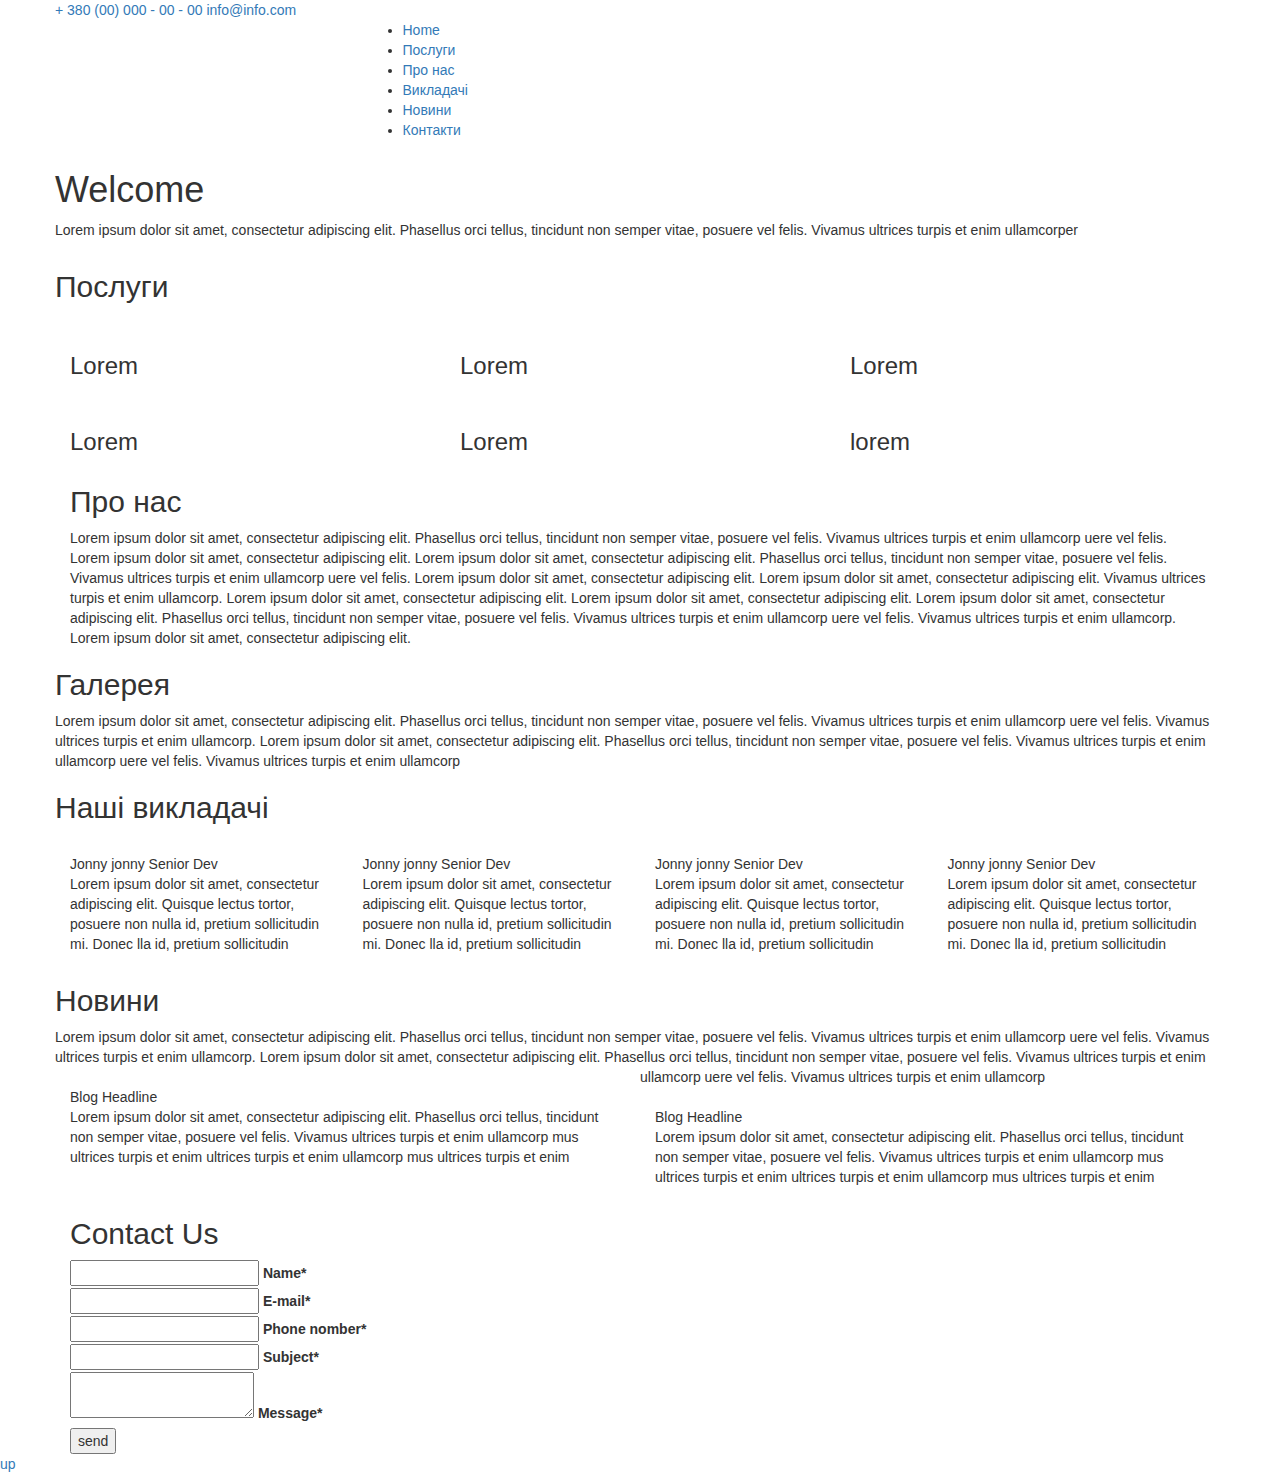
==== index.html @ 0d9450b6 "25032019" ====
<!DOCTYPE html>
<html lang="zxx">
<head>
	<meta charset="utf-8">
	<title>Bootstrap Landing</title>


	<link rel="stylesheet" href="https://maxcdn.bootstrapcdn.com/bootstrap/3.3.7/css/bootstrap.min.css">
	<link rel="stylesheet" type="text/css" href="css/style.css">
</head>
<body>
	<div class="preloader">
		<div class="status">
			<div class="status-block"></div>
		</div>
	</div>
	<header>
		<div class="head_top_line">
			<div class="container">
				<div class="row">
					<a href="tel:12345678901" class="tel_link">
						<i class="fa fa-phone" aria-hidden="true"></i>
						<span>+ 380 (00) 000 - 00 - 00</span>
					</a>
					<a href="mailto:info@exsythemes.com" class="mssg_link">
						<i class="fa fa-envelope" aria-hidden="true"></i>
						<span>info@info.com</span>
					</a>
				</div>
			</div>
		</div>
		<div class="head_menu">
			<div class="container">
				<div class="row">
					<div class="col-xs-5 col-sm-3 col-md-3 wrap_head_logo">
					</div>
					<div id="nav-icon3" data-list="mobile_menu">
						<span></span>
						<span></span>
						<span></span>
						<span></span>
					</div>
					<div class="col-xs-12 col-sm-9 col-md-9 wrap_head_nav" id="mobile_menu">
						<ul class="head_list">
							<li>
								<a href="http://google.com" class="head_links active">
									<span>Home</span>
								</a>
							</li>
							<li>
								<a href="#service" class="head_links">
									<span>Послуги</span>
								</a>
							</li>
							<li>
								<a href="#gallery" class="head_links">
									<span>Про нас</span>
								</a>
							</li>
							<li>
								<a href="#our_personal" class="head_links">
									<span>Викладачі</span>
								</a>
							</li>
							<li>
								<a href="#blog" class="head_links">
									<span>Новини</span>
								</a>
							</li>
							<li>
								<a href="#contact" class="head_links">
									<span>Контакти</span>
								</a>
							</li>
						</ul>
					</div>
				</div>
			</div>
		</div>
	</header>
	<!-- BEGIN MAIN CONTENT -->
	<main>
		<section class="main_slider_section" id="main_slider">
			<div class="overlay_section"></div>
			<div class="container">
				<div class="row">
					<div class="main_slider">
						<div class="slider_item">
							<h1>Welcome<br>

							</h1>
							<p class="slider_txt">Lorem ipsum dolor sit amet, consectetur adipiscing elit. Phasellus orci tellus, tincidunt non semper vitae, posuere vel felis. Vivamus ultrices turpis et enim ullamcorper</p>
								</a>
							</div>
						</div>
					</div>
				</div>
			</div>
		</section>
		<!-- BEGIN SERVICE SECTION  -->
		<section class="service_section" id="service">
			<div class="container">
				<div class="row">
				
				<h2>Послуги</h2>
					<div class="col-xs-6 col-sm-6 col-md-4 clearfiix service_box">
						<div class="icon_item">
							<img src="img/2.png" alt="">
						</div>
						<h3>Lorem</h3>
					</div>
					<div class="col-xs-6 col-sm-6 col-md-4 clearfiix service_box">
						<div class="icon_item">
							<img src="img/3.png" alt="">
						</div>
						<h3>Lorem</h3>
					</div>
					<div class="col-xs-6 col-sm-6 col-md-4 clearfiix service_box">
						<div class="icon_item">
							<img src="img/4.png" alt="">
						</div>
						<h3>Lorem</h3>
					</div>
					<div class="col-xs-6 col-sm-6 col-md-4 clearfiix service_box">
						<div class="icon_item">
							<img src="img/5.png" alt="">
						</div>
						<h3>Lorem</h3>
					</div>
					<div class="col-xs-6 col-sm-6 col-md-4 clearfiix service_box">
						<div class="icon_item">
							<img src="img/6.png" alt="">
						</div>
						<h3>Lorem</h3>
					</div>
					<div class="col-xs-6 col-sm-6 col-md-4 clearfiix service_box">
						<div class="icon_item">
							<img src="img/7.png" alt="">
					</div>
					<h3>lorem</h3>
				</div>
			</div>
		</div>
	</section>
	<!-- BEGIN ABOUT WORK SECTION -->
	<section class="about_work_section">
	<div class="container">
		<div class="row">
			<div class="col-xs-12 col-sm-12 left_holder col-md-12">
				<h2>Про нас</h2>
				<!--<a href="https://www.google.com.ua/imghp?hl=en&tab=ri" target="_blank">Google</a>-->
				<span class="sub_title">Lorem ipsum dolor sit amet, consectetur adipiscing elit. Phasellus orci tellus, tincidunt non semper vitae, posuere vel felis. Vivamus ultrices turpis et enim ullamcorp uere vel felis. Lorem ipsum dolor sit amet, consectetur adipiscing elit. Lorem ipsum dolor sit amet, consectetur adipiscing elit. Phasellus orci tellus, tincidunt non semper vitae, posuere vel felis. Vivamus ultrices turpis et enim ullamcorp uere vel felis. Lorem ipsum dolor sit amet, consectetur adipiscing elit. Lorem ipsum dolor sit amet, consectetur adipiscing elit. Vivamus ultrices turpis et enim ullamcorp. Lorem ipsum dolor sit amet, consectetur adipiscing elit. Lorem ipsum dolor sit amet, consectetur adipiscing elit. Lorem ipsum dolor sit amet, consectetur adipiscing elit. Phasellus orci tellus, tincidunt non semper vitae, posuere vel felis. Vivamus ultrices turpis et enim ullamcorp uere vel felis. Vivamus ultrices turpis et enim ullamcorp. Lorem ipsum dolor sit amet, consectetur adipiscing elit. </span>
			</div>
		</div>
	</div>
</section>
<!-- BEGIN OUR GALLERY SECTION -->
<section class="our_gallery" id="gallery">
	<div class="container">
		<div class="row">
			<h2>Галерея</h2>
			<span class="sub_subject">Lorem ipsum dolor sit amet, consectetur adipiscing elit. Phasellus orci tellus, tincidunt non semper vitae, posuere vel felis. Vivamus ultrices turpis et enim ullamcorp uere vel felis. Vivamus ultrices turpis et enim ullamcorp. Lorem ipsum dolor sit amet, consectetur adipiscing elit. Phasellus orci tellus, tincidunt non semper vitae, posuere vel felis. Vivamus ultrices turpis et enim ullamcorp uere vel felis. Vivamus ultrices turpis et enim ullamcorp</span>
			<div class="tabs_box">

			</div>
		</div>
	</div>

</section>
<!-- BEGIN OUR PERSONAL SECTION -->
<section class="our_personal_section" id="our_personal">
	<div class="container">
		<div class="row">
			<h2>Наші викладачі</h2>
			<div class="col-xs-6 col-sm-6 col-md-3 personal_box">
				<div class="box">
					<div class="person_img">
						<img src="" alt="">
					</div>
					<div class="persone_txt_overlay">
						<div class="persone_txt">
							<span class="persone_name">Jonny jonny</span>
							<span class="persone_position">Senior Dev</span>
							<p class="persone_description">Lorem ipsum dolor sit amet, consectetur adipiscing elit. Quisque lectus tortor, posuere non nulla id, pretium sollicitudin mi. Donec lla id, pretium sollicitudin </p>

						</div>
					</div>
				</div>
			</div>
			<div class="col-xs-6 col-sm-6 col-md-3 personal_box">
				<div class="box">
					<div class="person_img">
						<img src="" alt="">
					</div>
					<div class="persone_txt_overlay">
						<div class="persone_txt">
							<span class="persone_name">Jonny jonny</span>
							<span class="persone_position">Senior Dev</span>
							<p class="persone_description">Lorem ipsum dolor sit amet, consectetur adipiscing elit. Quisque lectus tortor, posuere non nulla id, pretium sollicitudin mi. Donec lla id, pretium sollicitudin </p>
						</div>
					</div>
				</div>
			</div>
			<div class="col-xs-6 col-sm-6 col-md-3 personal_box">
				<div class="box">
					<div class="person_img">
						<img src="" alt="">
					</div>
					<div class="persone_txt_overlay">
						<div class="persone_txt">
							<span class="persone_name">Jonny jonny</span>
							<span class="persone_position">Senior Dev</span>
							<p class="persone_description">Lorem ipsum dolor sit amet, consectetur adipiscing elit. Quisque lectus tortor, posuere non nulla id, pretium sollicitudin mi. Donec lla id, pretium sollicitudin </p>
						</div>
					</div>
				</div>
			</div>
			<div class="col-xs-6 col-sm-6 col-md-3 personal_box">
				<div class="box">
					<div class="person_img">
						<img src="" alt="">
					</div>
					<div class="persone_txt_overlay">
						<div class="persone_txt">
							<span class="persone_name">Jonny jonny</span>
							<span class="persone_position">Senior Dev</span>
							<p class="persone_description">Lorem ipsum dolor sit amet, consectetur adipiscing elit. Quisque lectus tortor, posuere non nulla id, pretium sollicitudin mi. Donec lla id, pretium sollicitudin </p>
						</div>
					</div>
				</div>
			</div>
		</div>
	</div>
</section>

<section class="blog_section" id="blog">
	<div class="container">
		<div class="row">
			<h2>Новини</h2>
			<span class="sub_subject">Lorem ipsum dolor sit amet, consectetur adipiscing elit. Phasellus orci tellus, tincidunt non semper vitae, posuere vel felis. Vivamus ultrices turpis et enim ullamcorp uere vel felis. Vivamus ultrices turpis et enim ullamcorp. Lorem ipsum dolor sit amet, consectetur adipiscing elit. Phasellus orci tellus, tincidunt non semper vitae, posuere vel felis. Vivamus ultrices turpis et enim ullamcorp uere vel felis. Vivamus ultrices turpis et enim ullamcorp</span>
			<div class="col-xs-12 col-sm-12 col-md-6 blog_news_box left_blog_news_box">
				<div class="news_img">
					<img src="img/news/img1.png" alt="">
				</div>
				<div class="news_txt_box">
					<span class="news_title">Blog Headline</span>
					<p class="news_text">Lorem ipsum dolor sit amet, consectetur adipiscing elit. Phasellus orci tellus, tincidunt non semper vitae, posuere vel felis. Vivamus ultrices turpis et enim ullamcorp mus ultrices turpis et enim  ultrices turpis et enim ullamcorp mus ultrices turpis et enim </p>
				</div>
			</div>
			<div class="col-xs-12 col-sm-12 col-md-6 blog_news_box right_blog_news_box">
				<div class="news_img">
					<img src="img/news/img2.png" alt="">
				</div>
				<div class="news_txt_box">
					<span class="news_title">Blog Headline</span>
					<p class="news_text">Lorem ipsum dolor sit amet, consectetur adipiscing elit. Phasellus orci tellus, tincidunt non semper vitae, posuere vel felis. Vivamus ultrices turpis et enim ullamcorp mus ultrices turpis et enim  ultrices turpis et enim ullamcorp mus ultrices turpis et enim </p>
				</div>
			</div>
		</div>
	</div>
</section>
<!-- BEGIN FEEDBACK SECTION -->
<section class="feedback_section" id="contact">
	<div class="container">
		<div class="row">
			<div class="col-xs-12 col-sm-12 col-md-7 col-lg-6 feedback_box">
				<h2>Contact Us</h2>
				<form class="feedback_form">
					<div class="wrap_input_box">
						<input type="text" id="name" name="name" required>
						<label for="name" class="hint_label">Name*</label>
					</div>
					<div class="wrap_input_box">
						<input type="email" id="email" name="email" required>
						<label for="email" class="hint_label">E-mail*</label>
					</div>
					<div class="wrap_input_box">
						<input type="tel" name="tel" id="tel" required>
						<label for="tel" class="hint_label">Phone nomber*</label>
					</div>
					<div class="wrap_input_box">
						<input type="text" name="subject" id="subject" required>
						<label for="subject" class="hint_label">Subject*</label>
					</div>
					<div class="wrap_input_box message">
						<textarea name="message" id="message" required></textarea>
						<label for="message" class="hint_label">Message*</label>
					</div>
					<input type="submit" value="send" id="submit_form">
				</form>
			</div>
			<div class="img_feedback">
				<img src="img/news/img-home-stage-3-doctor.png" alt="">
			</div>
		</div>
	</div>
</section>

</main>

    <a href="#" id="goTop">up</a>

	<script type="text/javascript" src="js/jquery-3.0.0.min.js"></script>
	<script type="text/javascript" src="js/jquery.singlePageNav.min.js"></script>
	<script type="text/javascript" src="js/bootstrap.min.js"></script>
	<script type="text/javascript" src="js/script.js"></script>

</body>
</html>
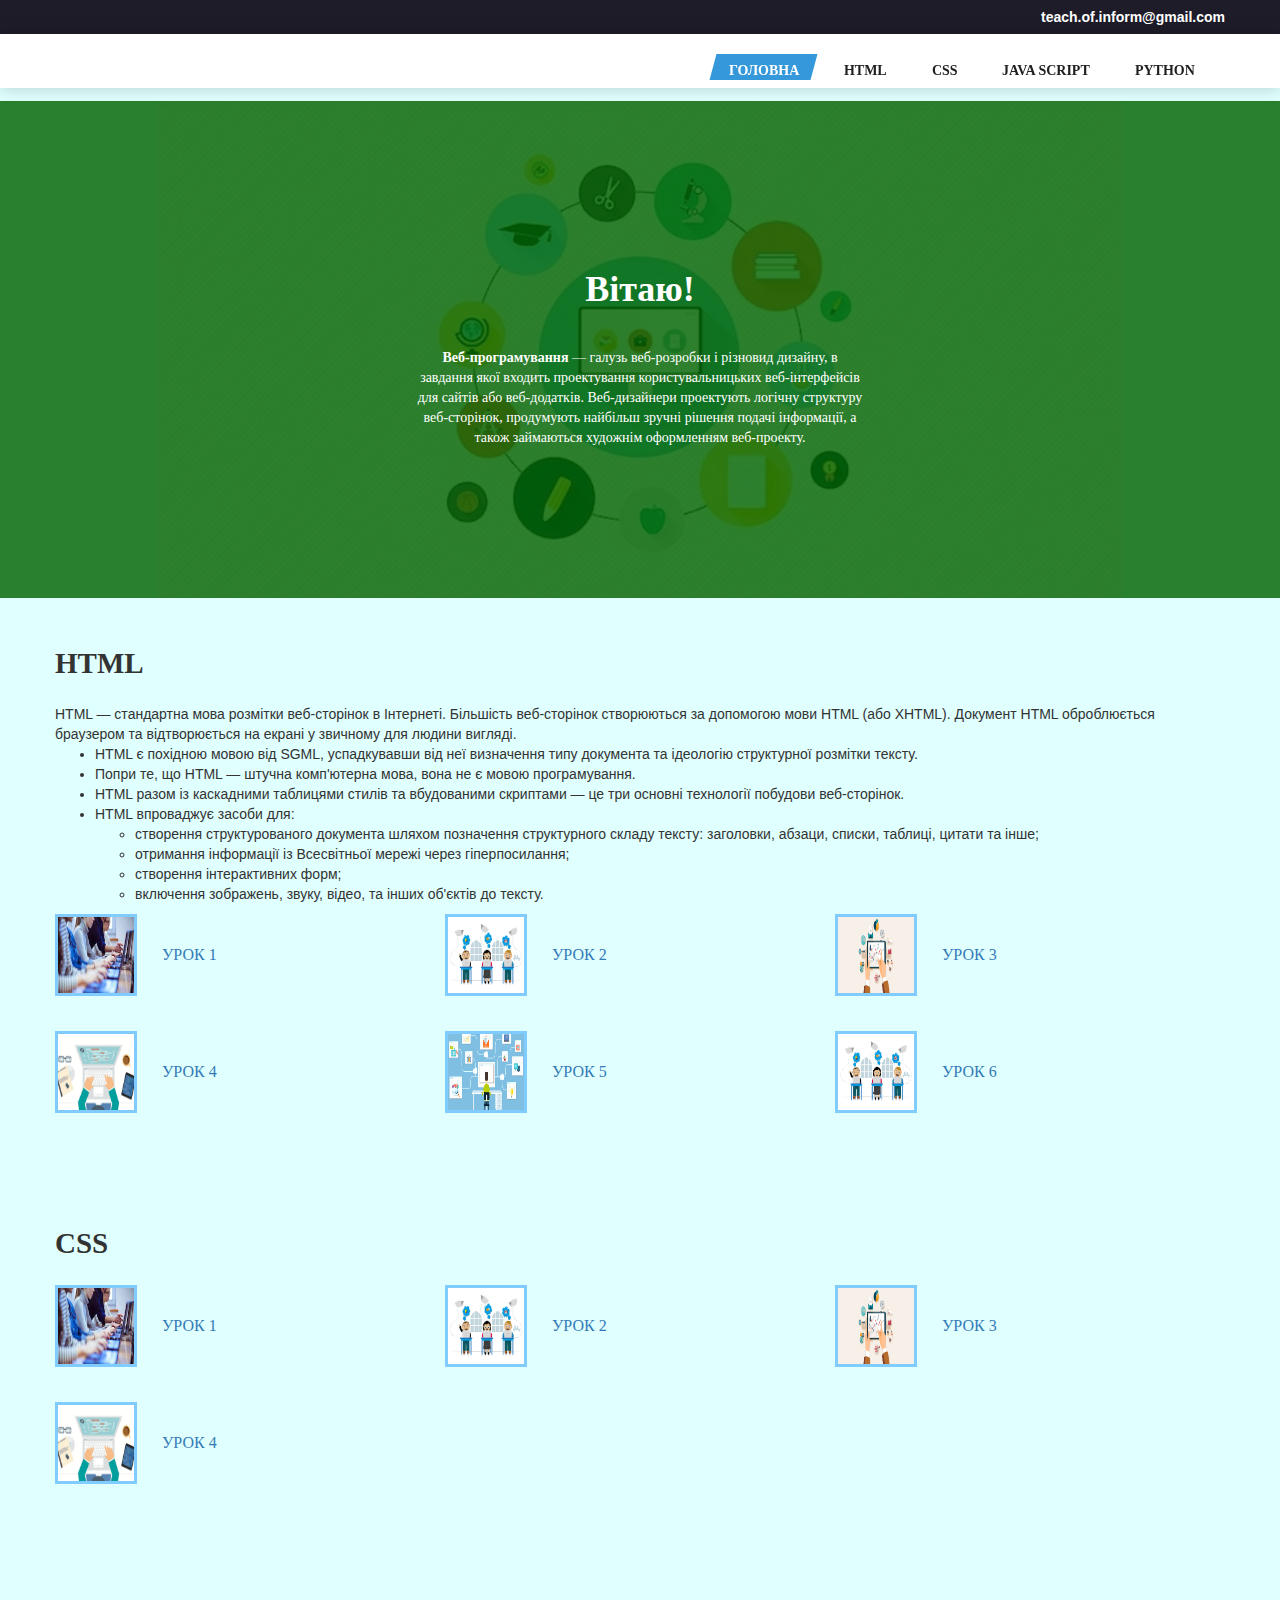
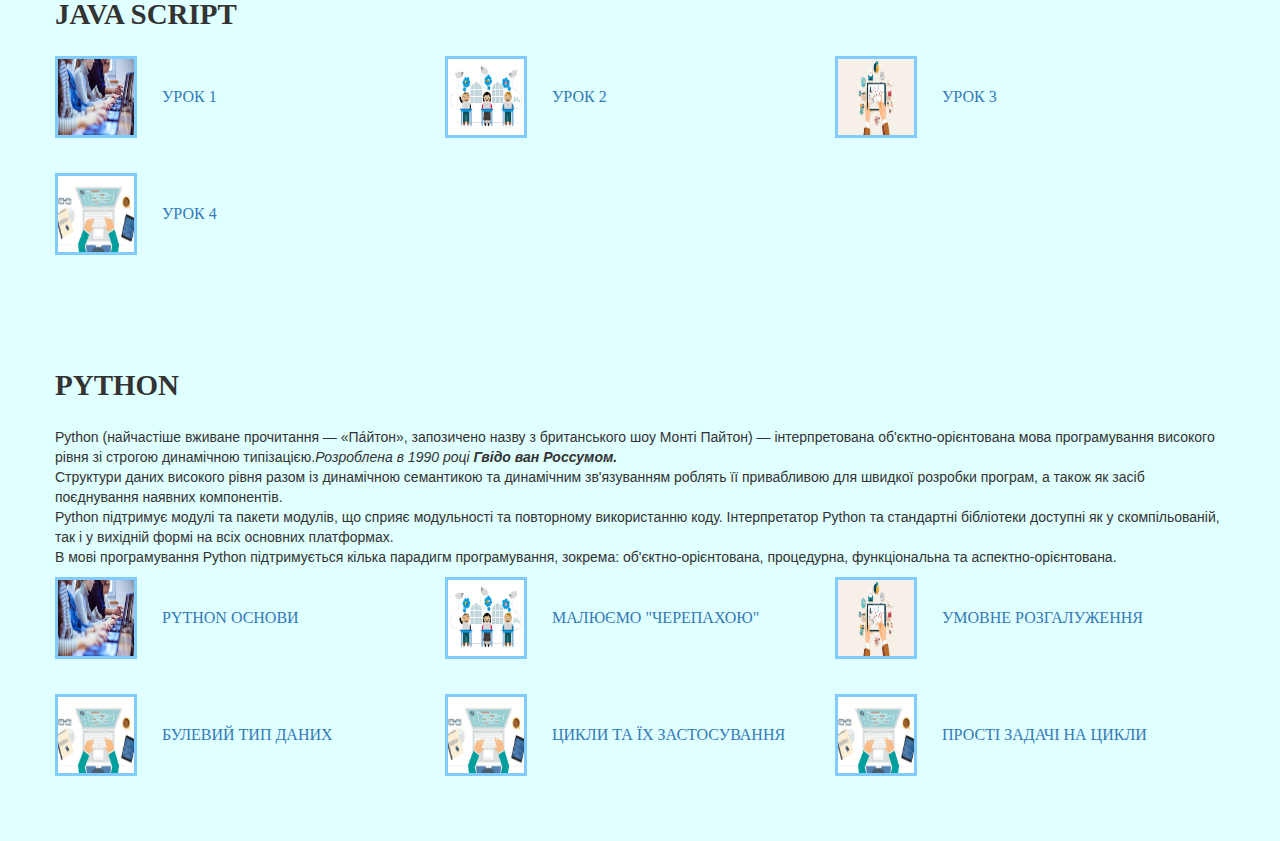
==== commit 237de751: "add file" ====
--- a/index.html
+++ b/index.html
@@ -18,13 +18,9 @@
 		<div class="head_top_line">
 			<div class="container">
 				<div class="row">
-					<a href="tel:12345678901" class="tel_link">
-						<i class="fa fa-phone" aria-hidden="true"></i>
-						<span>+ 380 (00) 000 - 00 - 00</span>
-					</a>
-					<a href="mailto:info@exsythemes.com" class="mssg_link">
+					<a href="mailto:teach.of.inform@gmail.com" class="mssg_link">
 						<i class="fa fa-envelope" aria-hidden="true"></i>
-						<span>info@info.com</span>
+						<span>teach.of.inform@gmail.com</span>
 					</a>
 				</div>
 			</div>
@@ -43,262 +39,230 @@
 					<div class="col-xs-12 col-sm-9 col-md-9 wrap_head_nav" id="mobile_menu">
 						<ul class="head_list">
 							<li>
-								<a href="http://google.com" class="head_links active">
-									<span>Home</span>
-								</a>
-							</li>
-							<li>
-								<a href="#service" class="head_links">
-									<span>Послуги</span>
-								</a>
-							</li>
-							<li>
-								<a href="#gallery" class="head_links">
-									<span>Про нас</span>
-								</a>
-							</li>
-							<li>
-								<a href="#our_personal" class="head_links">
-									<span>Викладачі</span>
-								</a>
-							</li>
-							<li>
-								<a href="#blog" class="head_links">
-									<span>Новини</span>
-								</a>
-							</li>
-							<li>
-								<a href="#contact" class="head_links">
-									<span>Контакти</span>
-								</a>
-							</li>
-						</ul>
+								<a href="index.html" class="head_links active">
+									<span>Головна</span>
+								</a>
+							</li>
+							<li>
+								<a href="#html" class="head_links">
+									<span>HTML</span>
+								</a>
+							</li>
+							<li>
+								<a href="#css" class="head_links">
+									<span>CSS</span>
+								</a>
+							</li>
+							<li>
+								<a href="#js" class="head_links">
+									<span>Java Script</span>
+								</a>
+							</li>
+							<li>
+								<a href="#python" class="head_links">
+									<span>Python</span>
+								</a>
+							</li>
+							</ul>
 					</div>
 				</div>
 			</div>
 		</div>
 	</header>
 	<!-- BEGIN MAIN CONTENT -->
-	<main>
+	<main class="">
 		<section class="main_slider_section" id="main_slider">
 			<div class="overlay_section"></div>
 			<div class="container">
 				<div class="row">
 					<div class="main_slider">
 						<div class="slider_item">
-							<h1>Welcome<br>
+							<h1>Вітаю!<br>
 
 							</h1>
-							<p class="slider_txt">Lorem ipsum dolor sit amet, consectetur adipiscing elit. Phasellus orci tellus, tincidunt non semper vitae, posuere vel felis. Vivamus ultrices turpis et enim ullamcorper</p>
-								</a>
+							<p class="slider_txt"><b>Веб-програмування</b> — галузь веб-розробки і різновид дизайну, в завдання якої входить проектування користувальницьких веб-інтерфейсів для сайтів або веб-додатків. Веб-дизайнери проектують логічну структуру веб-сторінок, продумують найбільш зручні рішення подачі інформації, а також займаються художнім оформленням веб-проекту.</p>
+								
 							</div>
 						</div>
 					</div>
 				</div>
-			</div>
+			
 		</section>
 		<!-- BEGIN SERVICE SECTION  -->
-		<section class="service_section" id="service">
-			<div class="container">
-				<div class="row">
-				
-				<h2>Послуги</h2>
-					<div class="col-xs-6 col-sm-6 col-md-4 clearfiix service_box">
-						<div class="icon_item">
-							<img src="img/2.png" alt="">
-						</div>
-						<h3>Lorem</h3>
-					</div>
-					<div class="col-xs-6 col-sm-6 col-md-4 clearfiix service_box">
-						<div class="icon_item">
-							<img src="img/3.png" alt="">
-						</div>
-						<h3>Lorem</h3>
-					</div>
-					<div class="col-xs-6 col-sm-6 col-md-4 clearfiix service_box">
-						<div class="icon_item">
-							<img src="img/4.png" alt="">
-						</div>
-						<h3>Lorem</h3>
-					</div>
-					<div class="col-xs-6 col-sm-6 col-md-4 clearfiix service_box">
-						<div class="icon_item">
-							<img src="img/5.png" alt="">
-						</div>
-						<h3>Lorem</h3>
+		<section class="service_section" id="html">
+			<div class="container">
+				<div class="row">
+				
+				<h2>HTML</h2>
+                    <span class="sub_title">HTML — стандартна мова розмітки веб-сторінок в Інтернеті. Більшість веб-сторінок створюються за допомогою мови HTML (або XHTML). Документ HTML оброблюється браузером та відтворюється на екрані у звичному для людини вигляді.
+                        <ul>
+                            <li>HTML є похідною мовою від SGML, успадкувавши від неї визначення типу документа та ідеологію структурної розмітки тексту.</li>
+                            <li>Попри те, що HTML — штучна комп'ютерна мова, вона не є мовою програмування.</li>
+                            <li>HTML разом із каскадними таблицями стилів та вбудованими скриптами — це три основні технології побудови веб-сторінок.</li>
+                            <li>HTML впроваджує засоби для:</li>
+                            <ul>
+                                <li>створення структурованого документа шляхом позначення структурного складу тексту: заголовки, абзаци, списки, таблиці, цитати та інше;</li>
+                                <li>отримання інформації із Всесвітньої мережі через гіперпосилання;</li>
+                                <li>створення інтерактивних форм;</li>
+                                <li>включення зображень, звуку, відео, та інших об'єктів до тексту.</li>
+                                </ul>
+                            </ul></span>
+					<div class="col-xs-6 col-sm-6 col-md-4 clearfiix service_box">
+						<div class="icon_item">
+							<img src="img/2.png" alt="">
+                        </div>
+						<h3> <a href=https://docs.google.com/presentation/d/1azRZqAaqguLXCBYVGVN3oT5coHdTpCSr1ACtuTEreyo/edit?usp=sharing>Урок 1</a></h3>
+					</div>
+					<div class="col-xs-6 col-sm-6 col-md-4 clearfiix service_box">
+						<div class="icon_item">
+							<img src="img/3.png" alt="">
+						</div>
+						<h3> <a href=https://docs.google.com/presentation/d/1azRZqAaqguLXCBYVGVN3oT5coHdTpCSr1ACtuTEreyo/edit?usp=sharing>Урок 2</a></h3>
+					</div>
+					<div class="col-xs-6 col-sm-6 col-md-4 clearfiix service_box">
+						<div class="icon_item">
+							<img src="img/4.png" alt="">
+						</div>
+						<h3> <a href=https://docs.google.com/presentation/d/1azRZqAaqguLXCBYVGVN3oT5coHdTpCSr1ACtuTEreyo/edit?usp=sharing>Урок 3</a></h3>
+					</div>
+					<div class="col-xs-6 col-sm-6 col-md-4 clearfiix service_box">
+						<div class="icon_item">
+							<img src="img/5.png" alt="">
+						</div>
+						<h3> <a href=https://docs.google.com/presentation/d/1azRZqAaqguLXCBYVGVN3oT5coHdTpCSr1ACtuTEreyo/edit?usp=sharing>Урок 4</a></h3>
 					</div>
 					<div class="col-xs-6 col-sm-6 col-md-4 clearfiix service_box">
 						<div class="icon_item">
 							<img src="img/6.png" alt="">
 						</div>
-						<h3>Lorem</h3>
+						<h3> <a href=https://docs.google.com/presentation/d/1azRZqAaqguLXCBYVGVN3oT5coHdTpCSr1ACtuTEreyo/edit?usp=sharing>Урок 5</a></h3>
 					</div>
 					<div class="col-xs-6 col-sm-6 col-md-4 clearfiix service_box">
 						<div class="icon_item">
 							<img src="img/7.png" alt="">
 					</div>
-					<h3>lorem</h3>
+					<h3> <a href=https://docs.google.com/presentation/d/1azRZqAaqguLXCBYVGVN3oT5coHdTpCSr1ACtuTEreyo/edit?usp=sharing>Урок 6</a></h3>
 				</div>
 			</div>
 		</div>
 	</section>
 	<!-- BEGIN ABOUT WORK SECTION -->
-	<section class="about_work_section">
-	<div class="container">
-		<div class="row">
-			<div class="col-xs-12 col-sm-12 left_holder col-md-12">
-				<h2>Про нас</h2>
-				<!--<a href="https://www.google.com.ua/imghp?hl=en&tab=ri" target="_blank">Google</a>-->
-				<span class="sub_title">Lorem ipsum dolor sit amet, consectetur adipiscing elit. Phasellus orci tellus, tincidunt non semper vitae, posuere vel felis. Vivamus ultrices turpis et enim ullamcorp uere vel felis. Lorem ipsum dolor sit amet, consectetur adipiscing elit. Lorem ipsum dolor sit amet, consectetur adipiscing elit. Phasellus orci tellus, tincidunt non semper vitae, posuere vel felis. Vivamus ultrices turpis et enim ullamcorp uere vel felis. Lorem ipsum dolor sit amet, consectetur adipiscing elit. Lorem ipsum dolor sit amet, consectetur adipiscing elit. Vivamus ultrices turpis et enim ullamcorp. Lorem ipsum dolor sit amet, consectetur adipiscing elit. Lorem ipsum dolor sit amet, consectetur adipiscing elit. Lorem ipsum dolor sit amet, consectetur adipiscing elit. Phasellus orci tellus, tincidunt non semper vitae, posuere vel felis. Vivamus ultrices turpis et enim ullamcorp uere vel felis. Vivamus ultrices turpis et enim ullamcorp. Lorem ipsum dolor sit amet, consectetur adipiscing elit. </span>
-			</div>
-		</div>
-	</div>
-</section>
+	<section class="service_section" id="css">
+			<div class="container">
+				<div class="row">
+				
+				<h2>CSS</h2>
+					<div class="col-xs-6 col-sm-6 col-md-4 clearfiix service_box">
+						<div class="icon_item">
+							<img src="img/2.png" alt="">
+                        </div>
+						<h3> <a href=https://docs.google.com/presentation/d/1azRZqAaqguLXCBYVGVN3oT5coHdTpCSr1ACtuTEreyo/edit?usp=sharing>Урок 1</a></h3>
+					</div>
+					<div class="col-xs-6 col-sm-6 col-md-4 clearfiix service_box">
+						<div class="icon_item">
+							<img src="img/3.png" alt="">
+						</div>
+						<h3> <a href=https://docs.google.com/presentation/d/1azRZqAaqguLXCBYVGVN3oT5coHdTpCSr1ACtuTEreyo/edit?usp=sharing>Урок 2</a></h3>
+					</div>
+					<div class="col-xs-6 col-sm-6 col-md-4 clearfiix service_box">
+						<div class="icon_item">
+							<img src="img/4.png" alt="">
+						</div>
+						<h3> <a href=https://docs.google.com/presentation/d/1azRZqAaqguLXCBYVGVN3oT5coHdTpCSr1ACtuTEreyo/edit?usp=sharing>Урок 3</a></h3>
+					</div>
+					<div class="col-xs-6 col-sm-6 col-md-4 clearfiix service_box">
+						<div class="icon_item">
+							<img src="img/5.png" alt="">
+						</div>
+						<h3> <a href=https://docs.google.com/presentation/d/1azRZqAaqguLXCBYVGVN3oT5coHdTpCSr1ACtuTEreyo/edit?usp=sharing>Урок 4</a></h3>
+					</div>
+				</div>
+		</div>
+	</section>
 <!-- BEGIN OUR GALLERY SECTION -->
-<section class="our_gallery" id="gallery">
-	<div class="container">
-		<div class="row">
-			<h2>Галерея</h2>
-			<span class="sub_subject">Lorem ipsum dolor sit amet, consectetur adipiscing elit. Phasellus orci tellus, tincidunt non semper vitae, posuere vel felis. Vivamus ultrices turpis et enim ullamcorp uere vel felis. Vivamus ultrices turpis et enim ullamcorp. Lorem ipsum dolor sit amet, consectetur adipiscing elit. Phasellus orci tellus, tincidunt non semper vitae, posuere vel felis. Vivamus ultrices turpis et enim ullamcorp uere vel felis. Vivamus ultrices turpis et enim ullamcorp</span>
-			<div class="tabs_box">
-
-			</div>
-		</div>
-	</div>
-
-</section>
+<section class="service_section" id="js">
+			<div class="container">
+				<div class="row">
+				
+				<h2>Java script</h2>
+					<div class="col-xs-6 col-sm-6 col-md-4 clearfiix service_box">
+						<div class="icon_item">
+							<img src="img/2.png" alt="">
+                        </div>
+						<h3> <a href=https://docs.google.com/presentation/d/1azRZqAaqguLXCBYVGVN3oT5coHdTpCSr1ACtuTEreyo/edit?usp=sharing>Урок 1</a></h3>
+					</div>
+					<div class="col-xs-6 col-sm-6 col-md-4 clearfiix service_box">
+						<div class="icon_item">
+							<img src="img/3.png" alt="">
+						</div>
+						<h3> <a href=https://docs.google.com/presentation/d/1azRZqAaqguLXCBYVGVN3oT5coHdTpCSr1ACtuTEreyo/edit?usp=sharing>Урок 2</a></h3>
+					</div>
+					<div class="col-xs-6 col-sm-6 col-md-4 clearfiix service_box">
+						<div class="icon_item">
+							<img src="img/4.png" alt="">
+						</div>
+						<h3> <a href=https://docs.google.com/presentation/d/1azRZqAaqguLXCBYVGVN3oT5coHdTpCSr1ACtuTEreyo/edit?usp=sharing>Урок 3</a></h3>
+					</div>
+					<div class="col-xs-6 col-sm-6 col-md-4 clearfiix service_box">
+						<div class="icon_item">
+							<img src="img/5.png" alt="">
+						</div>
+						<h3> <a href=https://docs.google.com/presentation/d/1azRZqAaqguLXCBYVGVN3oT5coHdTpCSr1ACtuTEreyo/edit?usp=sharing>Урок 4</a></h3>
+					</div>
+				</div>
+		</div>
+	</section>
 <!-- BEGIN OUR PERSONAL SECTION -->
-<section class="our_personal_section" id="our_personal">
-	<div class="container">
-		<div class="row">
-			<h2>Наші викладачі</h2>
-			<div class="col-xs-6 col-sm-6 col-md-3 personal_box">
-				<div class="box">
-					<div class="person_img">
-						<img src="" alt="">
-					</div>
-					<div class="persone_txt_overlay">
-						<div class="persone_txt">
-							<span class="persone_name">Jonny jonny</span>
-							<span class="persone_position">Senior Dev</span>
-							<p class="persone_description">Lorem ipsum dolor sit amet, consectetur adipiscing elit. Quisque lectus tortor, posuere non nulla id, pretium sollicitudin mi. Donec lla id, pretium sollicitudin </p>
-
-						</div>
-					</div>
-				</div>
-			</div>
-			<div class="col-xs-6 col-sm-6 col-md-3 personal_box">
-				<div class="box">
-					<div class="person_img">
-						<img src="" alt="">
-					</div>
-					<div class="persone_txt_overlay">
-						<div class="persone_txt">
-							<span class="persone_name">Jonny jonny</span>
-							<span class="persone_position">Senior Dev</span>
-							<p class="persone_description">Lorem ipsum dolor sit amet, consectetur adipiscing elit. Quisque lectus tortor, posuere non nulla id, pretium sollicitudin mi. Donec lla id, pretium sollicitudin </p>
-						</div>
-					</div>
-				</div>
-			</div>
-			<div class="col-xs-6 col-sm-6 col-md-3 personal_box">
-				<div class="box">
-					<div class="person_img">
-						<img src="" alt="">
-					</div>
-					<div class="persone_txt_overlay">
-						<div class="persone_txt">
-							<span class="persone_name">Jonny jonny</span>
-							<span class="persone_position">Senior Dev</span>
-							<p class="persone_description">Lorem ipsum dolor sit amet, consectetur adipiscing elit. Quisque lectus tortor, posuere non nulla id, pretium sollicitudin mi. Donec lla id, pretium sollicitudin </p>
-						</div>
-					</div>
-				</div>
-			</div>
-			<div class="col-xs-6 col-sm-6 col-md-3 personal_box">
-				<div class="box">
-					<div class="person_img">
-						<img src="" alt="">
-					</div>
-					<div class="persone_txt_overlay">
-						<div class="persone_txt">
-							<span class="persone_name">Jonny jonny</span>
-							<span class="persone_position">Senior Dev</span>
-							<p class="persone_description">Lorem ipsum dolor sit amet, consectetur adipiscing elit. Quisque lectus tortor, posuere non nulla id, pretium sollicitudin mi. Donec lla id, pretium sollicitudin </p>
-						</div>
-					</div>
-				</div>
-			</div>
-		</div>
-	</div>
-</section>
-
-<section class="blog_section" id="blog">
-	<div class="container">
-		<div class="row">
-			<h2>Новини</h2>
-			<span class="sub_subject">Lorem ipsum dolor sit amet, consectetur adipiscing elit. Phasellus orci tellus, tincidunt non semper vitae, posuere vel felis. Vivamus ultrices turpis et enim ullamcorp uere vel felis. Vivamus ultrices turpis et enim ullamcorp. Lorem ipsum dolor sit amet, consectetur adipiscing elit. Phasellus orci tellus, tincidunt non semper vitae, posuere vel felis. Vivamus ultrices turpis et enim ullamcorp uere vel felis. Vivamus ultrices turpis et enim ullamcorp</span>
-			<div class="col-xs-12 col-sm-12 col-md-6 blog_news_box left_blog_news_box">
-				<div class="news_img">
-					<img src="img/news/img1.png" alt="">
-				</div>
-				<div class="news_txt_box">
-					<span class="news_title">Blog Headline</span>
-					<p class="news_text">Lorem ipsum dolor sit amet, consectetur adipiscing elit. Phasellus orci tellus, tincidunt non semper vitae, posuere vel felis. Vivamus ultrices turpis et enim ullamcorp mus ultrices turpis et enim  ultrices turpis et enim ullamcorp mus ultrices turpis et enim </p>
-				</div>
-			</div>
-			<div class="col-xs-12 col-sm-12 col-md-6 blog_news_box right_blog_news_box">
-				<div class="news_img">
-					<img src="img/news/img2.png" alt="">
-				</div>
-				<div class="news_txt_box">
-					<span class="news_title">Blog Headline</span>
-					<p class="news_text">Lorem ipsum dolor sit amet, consectetur adipiscing elit. Phasellus orci tellus, tincidunt non semper vitae, posuere vel felis. Vivamus ultrices turpis et enim ullamcorp mus ultrices turpis et enim  ultrices turpis et enim ullamcorp mus ultrices turpis et enim </p>
-				</div>
-			</div>
-		</div>
-	</div>
-</section>
-<!-- BEGIN FEEDBACK SECTION -->
-<section class="feedback_section" id="contact">
-	<div class="container">
-		<div class="row">
-			<div class="col-xs-12 col-sm-12 col-md-7 col-lg-6 feedback_box">
-				<h2>Contact Us</h2>
-				<form class="feedback_form">
-					<div class="wrap_input_box">
-						<input type="text" id="name" name="name" required>
-						<label for="name" class="hint_label">Name*</label>
-					</div>
-					<div class="wrap_input_box">
-						<input type="email" id="email" name="email" required>
-						<label for="email" class="hint_label">E-mail*</label>
-					</div>
-					<div class="wrap_input_box">
-						<input type="tel" name="tel" id="tel" required>
-						<label for="tel" class="hint_label">Phone nomber*</label>
-					</div>
-					<div class="wrap_input_box">
-						<input type="text" name="subject" id="subject" required>
-						<label for="subject" class="hint_label">Subject*</label>
-					</div>
-					<div class="wrap_input_box message">
-						<textarea name="message" id="message" required></textarea>
-						<label for="message" class="hint_label">Message*</label>
-					</div>
-					<input type="submit" value="send" id="submit_form">
-				</form>
-			</div>
-			<div class="img_feedback">
-				<img src="img/news/img-home-stage-3-doctor.png" alt="">
-			</div>
-		</div>
-	</div>
-</section>
-
+<section class="service_section" id="python">
+			<div class="container">
+				<div class="row">
+				
+				<h2 >Python</h2>
+                     <span class="sub_title">
+                       <p>Python (найчастіше вживане прочитання — «Па́йтон», запозичено назву з британського шоу Монті Пайтон) — інтерпретована об'єктно-орієнтована мова програмування високого рівня зі строгою динамічною типізацією.<i>Розроблена в 1990 році <b>Гвідо ван Россумом.</b></i> <br/>Структури даних високого рівня разом із динамічною семантикою та динамічним зв'язуванням роблять її привабливою для швидкої розробки програм, а також як засіб поєднування наявних компонентів. <br/>Python підтримує модулі та пакети модулів, що сприяє модульності та повторному використанню коду. Інтерпретатор Python та стандартні бібліотеки доступні як у скомпільованій, так і у вихідній формі на всіх основних платформах. <br/>В мові програмування Python підтримується кілька парадигм програмування, зокрема: об'єктно-орієнтована, процедурна, функціональна та аспектно-орієнтована.</p></span>
+                    <div class="col-xs-6 col-sm-6 col-md-4 clearfiix service_box">
+						<div class="icon_item">
+							<img src="img/2.png" alt="">
+                        </div>
+                        
+						<h3> <a href=https://docs.google.com/presentation/d/e/2PACX-1vSPDbBA3XR6Lt1U2yXeJWkKhjYwqCWFmLxa6H48AaKnOsfpt28SoYiMn3lSQxGhpJJjH4BlRXWMnCOs/pub?start=false&loop=false&delayms=60000 target="_blank ">Python основи</a></h3>
+					</div>
+					<div class="col-xs-6 col-sm-6 col-md-4 clearfiix service_box">
+						<div class="icon_item">
+							<img src="img/3.png" alt="">
+						</div>
+						<h3> <a href=https://docs.google.com/presentation/d/e/2PACX-1vQ_2BynSPw_v8YZiNgsMT2_PQoYmDmsRPtwIGWonMmWfkPPNj0GBnwz-lpaQWyRgvyE2TdqbApUTHpZ/pub?start=false&loop=false&delayms=3000 target="_blank ">Малюємо "Черепахою"</a></h3>
+					</div>
+					<div class="col-xs-6 col-sm-6 col-md-4 clearfiix service_box">
+						<div class="icon_item">
+							<img src="img/4.png" alt="">
+						</div>
+						<h3> <a href=https://docs.google.com/presentation/d/e/2PACX-1vTZg8wX7aOjJX7q4mHKSziy7wofimK-L0x3fbVtvB0dN-XGqOcaTuBJGr6JmkyzKZpgDWFASkPO8rpx/pub?start=false&loop=false&delayms=60000 target="_blank ">Умовне розгалуження</a></h3>
+					</div>
+					<div class="col-xs-6 col-sm-6 col-md-4 clearfiix service_box">
+						<div class="icon_item">
+							<img src="img/5.png" alt="">
+						</div>
+						<h3> <a href=https://docs.google.com/presentation/d/e/2PACX-1vSHf4JzL1yWF9Lj4Zu1vrqX4HKokJ6RUUFrCe35QY8Q8T9Ji0AB4Ta_HW5-9JaoLVg7ReUnTZpsW4la/pub?start=false&loop=false&delayms=60000 target="_blank ">Булевий тип даних</a></h3>
+					</div>
+                    <div class="col-xs-6 col-sm-6 col-md-4 clearfiix service_box">
+						<div class="icon_item">
+							<img src="img/5.png" alt="">
+						</div>
+						<h3> <a href=https://docs.google.com/presentation/d/e/2PACX-1vTDxy4GADGbmp9SME13ywMTDjUyj7jSxGoQd47YLkvea6qWo5vdy_aShn4yL92HfvL4zHl6k9LvpUpC/pub?start=false&loop=false&delayms=60000 target="_blank ">Цикли та їх застосування</a></h3>
+					</div>
+                    <div class="col-xs-6 col-sm-6 col-md-4 clearfiix service_box">
+						<div class="icon_item">
+							<img src="img/5.png" alt="">
+						</div>
+						<h3> <a href=https://docs.google.com/presentation/d/e/2PACX-1vS5Tj3rGbjtZYbs4uvb2gzs1A4dZFx496cNnxDnlr0tXcyTln5fcJDGacWtVfxBED6JvldnqFSNJA0Q/pub?start=false&loop=false&delayms=60000 target="_blank ">Прості задачі на цикли</a></h3>
+					</div>
+				</div>
+		</div>
+	</section>
 </main>
 
-    <a href="#" id="goTop">up</a>
+    <a href="#" id="goTop">Вгору</a>
 
 	<script type="text/javascript" src="js/jquery-3.0.0.min.js"></script>
 	<script type="text/javascript" src="js/jquery.singlePageNav.min.js"></script>
--- a/css/style.css
+++ b/css/style.css
@@ -0,0 +1,791 @@
+
+@charset "UTF-8";
+
+* {
+  -webkit-box-sizing: border-box;
+  box-sizing: border-box;
+  font-weight: 400;
+  outline: none !important; 
+}
+
+body {
+  margin: 0;
+  width: 100%;
+  height: 100%;
+  font-family: 'Source Sans Pro', sans-serif; 
+    background-color:rgb(224, 255, 255);
+}
+
+.container {
+  max-width: 1170px; 
+}
+
+h2 {
+  font-family: "Source Sans Pro";
+  font-size: 29px;
+  font-weight: 700;
+  text-transform: uppercase;
+  margin: 0; 
+}
+
+h3 {
+  font-family: "Source Sans Pro";
+  font-size: 21px;
+  font-weight: 700;
+  line-height: 30px;
+  margin: 0; 
+}
+
+/*@keyframe {}*/
+header {
+  width: 100%;
+  display: block;
+  position: fixed;
+  top: 0;
+  left: 0;
+  z-index: 10;
+}
+#goTop {
+  position: fixed;
+  bottom: 70px;
+  right: 5px;
+  z-index: 9999;
+  width: 40px;
+  height: 40px;
+  text-align: center;
+  line-height: 37px;
+  background: #1d1c28;
+  border: 0;
+  color: #fff;
+  cursor: pointer;
+  border-radius: 2px;
+  text-decoration: none;
+  -webkit-transition: all 0.5s ease 0s;
+  -o-transition: all 0.5s ease 0s;
+  transition: all 0.5s ease 0s;
+  transform: translate(50px, 0px);
+  z-index: 9999;
+}
+
+#goTop.show {
+  transform: translate(0px, 0px);
+}
+
+.show {
+  display: block!important;
+}
+
+#goTop:hover {
+  background: #fff;
+  color: #1d1c28;
+}
+/* 1. END BODY */
+/* 2. HEADER */
+.head_top_line {
+  width: 100%;
+  background-color: #1d1c28;
+  text-align: right;
+  padding: 7px 0; 
+}
+
+a.tel_link,
+a.mssg_link {
+  display: inline-block;
+  text-decoration: none;
+  margin-left: 18px;
+}
+
+a.tel_link i,
+a.mssg_link i {
+  color: #3498db;
+  margin-right: 4px;
+  font-size: 14px;
+  display: inline-block;
+  vertical-align: middle;
+}
+
+a.tel_link span,
+a.mssg_link span {
+  color: #fff;
+  font-size: 14px;
+  font-weight: 700;
+  -webkit-transition: .3s;
+  transition: .3s;
+}
+
+a.tel_link:hover span,
+a.mssg_link:hover span {
+  color: #3498db;
+  -webkit-transition: all .3s;
+  transition: all .3s;
+}
+.head_menu {
+  padding: 8px 0;
+  background-color: #fff;
+  box-shadow: 0 0 16px 0 rgba(0, 0, 0, 0.2);
+}
+
+a.head_logo {
+  text-decoration: none; 
+}
+
+.wrap_head_nav {
+  text-align: right;
+  padding-top: 12px; 
+}
+
+.head_list {
+  list-style-type: none;
+  margin: 0;
+  padding: 0; 
+}
+
+.head_list li {
+  display: inline-block;
+  margin-left: 10px; 
+}
+
+a.head_links {
+  color: #202020;
+  font-size: 14px;
+  font-weight: 400;
+  text-transform: uppercase;
+  font-family: 'Myanmar Text';
+  font-weight: 400;
+  text-decoration: none;
+  -webkit-transform: skewX(-15deg);
+  -ms-transform: skewX(-15deg);
+  transform: skewX(-15deg);
+  display: inline-block;
+  padding-bottom: 2px;
+  padding-top: 10px;
+  padding-left: 17px;
+  padding-right: 14px;
+  line-height: 1;
+  -webkit-transition: .3s;
+  transition: .3s;
+}
+
+a.head_links span {
+  display: inline-block;
+  font-size: 14px;
+  font-family: 'Myanmar Text';
+  -webkit-transform: skew(15deg);
+  -ms-transform: skew(15deg);
+  transform: skew(15deg);
+  display: inline-block;
+  font-weight: 600;
+}
+
+a.head_links.active {
+  background-color: #3498db;
+  color: #fff;
+  -webkit-transition: all .3s;
+  transition: all .3s;
+}
+
+a.head_links:hover {
+  background-color: #3498db;
+  color: #fff;
+  -webkit-transition: all .3s;
+  transition: all .3s;
+}
+/*  END HEADER */
+.main_slider_section {
+  width: 100%;
+  display: block;
+  background-image: url("../img/1.jpg");
+  background-size: contain;
+  background-position: center;
+  background-repeat: no-repeat;
+  padding-top: 159px;
+  padding-bottom: 150px;
+  position: relative;
+  margin-top: 101px;
+}
+
+.main_slider_section .slider_item {
+  display: block;
+  padding-top: 10px;
+}
+
+.main_slider_section .overlay_section {
+  background-color: rgba(0, 100, 0, 0.82);
+  width: 100%;
+  height: 100%;
+  position: absolute;
+  top: 0;
+  left: 0;
+}
+
+.main_slider_section .container {
+  position: relative;
+  z-index: 2; 
+}
+
+.main_slider_section h1 {
+  color: white;
+  font-family: 'Myanmar Text';
+  font-weight: 700;
+  font-size: 36px;
+  text-align: center;
+  margin: 0; 
+}
+
+.main_slider_section h1 span {
+  font-family: 'Myanmar Text';
+  font-size: 36px;
+  font-weight: 700; 
+}
+
+.main_slider_section .slider_txt {
+  display: block;
+  margin: 0 auto;
+  margin-top: 38px;
+  max-width: 450px;
+  font-family: 'Source Sans Pro';
+  font-size: 14px;
+  font-weight: 400;
+  text-align: center;
+  color: #fff; 
+}
+
+
+
+
+/* 3.1. END Main Slider */
+
+/* 3.2. About Us */
+.about_us_section {
+  width: 100%;
+  display: block;
+  overflow: hidden; 
+}
+
+
+
+.about_us_section h3 {
+  position: relative;
+  z-index: 2;
+  font-size: 29px;
+  padding-left: 50px; 
+  text-transform: uppercase;
+  text-shadow: 1px 0px 2px rgba(0, 0, 0, .6);
+}
+
+.about_us_section ul {
+  display: inline-block;
+  position: relative;
+  z-index: 2;
+  list-style-type: none;
+  padding: 0;
+  margin: 0;
+  margin-top: 10px; 
+  margin-bottom: 0px;
+}
+
+.about_us_section ul li {
+  font-family: 'Source Sans Pro';
+  font-size: 14px;
+  font-weight: 600;
+  line-height: 30px;
+  text-transform: uppercase;
+  margin-bottom: 5px;
+  text-shadow: 1px 0px 2px rgba(0, 0, 0, .6);
+}
+
+.about_us_section ul li:last-child {
+  margin-bottom: 0; 
+}
+
+.about_us_section h2 {
+}
+
+.about_us_section .date_list {
+  margin-right: 60px; 
+}
+/* 3.2. About Us */
+
+/* 3.3. Service */
+.service_section {
+  display: block;
+  width: 100%;
+  padding-top: 50px;
+  overflow: hidden; 
+  margin-bottom: 30px;
+}
+
+.service_section .icon_item {
+  display: inline-block;
+  width: 82px;
+  height: 82px;
+  text-align: center;
+  border: 3px solid #81ccff;
+  float: left;
+  position: relative;
+  margin-right: 25px;
+  -webkit-transition: .3s;
+  transition: .3s; 
+}
+.icon_item>img{
+  height: 76px;
+  width: 76px;
+}
+.icon_item>img:hover{
+  opacity: 0.6;
+}
+
+.service_section h2 {
+  font-family: "Source Sans Pro";
+  font-size: 29px;
+  font-weight: 700;
+  text-transform: uppercase;
+  padding-left: 0;
+  padding-bottom: 25px;
+}
+
+.service_section .icon_item svg {
+  position: absolute;
+  -webkit-transform: translate(-50%, -50%);
+  -ms-transform: translate(-50%, -50%);
+  transform: translate(-50%, -50%);
+  top: 50%;
+  left: 50%; 
+}
+
+.service_section .icon_item svg path {
+  -webkit-transition: .3s;
+  transition: .3s; 
+}
+
+.service_section h3 {
+  color: #202020;
+  font-family: "Source Sans Pro";
+  font-size: 16px;
+  font-weight: 700;
+  position: relative;
+  text-transform: uppercase;
+  display: table-cell;
+  margin-bottom: 0;
+  vertical-align: middle;
+  height: 82px;
+}
+
+.service_section .description_service {
+  margin-top: 34px;
+  font-family: 'Myriad Pro';
+  font-weight: 400;
+  font-size: 14px;
+  line-height: 18px; 
+}
+
+.service_box {
+  margin-bottom: 35px; 
+  padding: 0;
+}
+
+.service_box:hover .icon_item {
+  background-color: #81ccff;
+  -webkit-transition: all .3s;
+  transition: all .3s; 
+}
+
+.service_box:hover .icon_item svg path {
+  fill: #fff;
+  -webkit-transition: all .3s;
+  transition: all .3s; 
+}
+/* 3.3. END Service */
+
+/* 3.4. Work */
+.about_work_section {
+  display: block;
+  width: 100%;
+  overflow: hidden;
+  padding-bottom: 57px; 
+  position: relative;
+  background: #f0f9ff;
+}
+
+.about_work_section .left_holder {
+  position: relative;
+  padding-top: 60px;
+  padding-bottom: 0;
+  padding-right: 0;
+  padding-left: 0;
+}
+  
+.about_work_section h2 {
+  position: relative;
+  z-index: 2;
+  font-size: 29px;
+  font-weight: 700;
+  line-height: 1;
+  text-transform: uppercase; 
+}
+
+.about_work_section .sub_title {
+  position: relative;
+  z-index: 2;
+  margin-top: 20px;
+  display: inline-block;
+  font-family: 'Myriad Pro';
+  font-size: 14px;
+  font-weight: 400;
+  width: 50%;
+}
+
+/* 3.4. END Work */
+
+/* 3.5. Our Gallery */
+.our_gallery {
+  width: 100%;
+  display: block;
+  background-repeat: no-repeat;
+  background-position: top;
+  padding-top: 60px; 
+}
+
+.our_gallery h2 {
+  font-family: "Source Sans Pro";
+  font-size: 29px;
+  font-weight: 700;
+  text-transform: uppercase;
+}
+
+.our_gallery .sub_subject {
+  margin-top: 20px;
+  color: #202020;
+  font-family: "Source Sans Pro";
+  font-size: 14px;
+  font-weight: 400;
+  display: block;
+}
+
+
+
+/* 3.5. END Our Gallery */
+
+/* 3.6. Our Personal */
+.our_personal_section {
+  display: block;
+  width: 100%;
+  background-repeat: no-repeat;
+  background-position: top;
+  padding-top: 43px; 
+}
+
+.our_personal_section .container {
+  max-width: 1170px; 
+}
+
+.our_personal_section h2 {
+  padding-left: 15px;
+  font-family: "Source Sans Pro";
+  font-size: 29px;
+  font-weight: 700;
+  text-transform: uppercase;
+  padding-top: 25px;
+}
+
+.our_personal_section .sub_subject {
+  color: #202020;
+  font-family: "Source Sans Pro";
+  font-size: 14px;
+  font-weight: 400;
+  margin-top: 20px;
+  display: block;
+  padding-left: 15px; 
+}
+
+.our_personal_section .personal_box {
+  margin-top: 30px; 
+}
+
+.our_personal_section .box {
+  border: 2px solid #81ccff;
+  overflow: hidden;
+  background-color: #fff;
+  color: #202020;
+  -webkit-transition: .3s;
+  transition: .3s; 
+  min-height: 465px;
+}
+
+.our_personal_section .persone_txt_overlay {
+  -webkit-transform: skewY(-13deg);
+  -ms-transform: skewY(-13deg);
+  transform: skewY(-13deg);
+  margin-top: -60px;
+  padding-top: 50px;
+  padding-bottom: 20px;
+  background-color: #FFF;
+  -webkit-transition: .3s;
+  transition: .3s; 
+}
+
+.our_personal_section .persone_txt {
+  -webkit-transform: skewY(13deg);
+  -ms-transform: skewY(13deg);
+  transform: skewY(13deg); 
+}
+
+.our_personal_section .persone_name {
+  display: block;
+  font-family: "Source Sans Pro";
+  font-size: 18px;
+  font-weight: 700;
+  line-height: 30px;
+  text-align: center;
+  -webkit-transition: .1s;
+  text-transform: uppercase;
+  transition: .1s; 
+}
+  .our_personal_section .persone_position {
+  display: block;
+  font-family: "Source Sans Pro";
+  font-size: 14px;
+  font-weight: 400;
+  line-height: 30px;
+  text-align: center;
+  -webkit-transition: .1s;
+  transition: .1s; 
+  font-style: italic;
+}
+
+.our_personal_section .persone_description {
+  font-family: "Source Sans Pro";
+  font-size: 14px;
+  padding-left: 15px;
+  padding-right: 15px;
+  text-align: center;
+  -webkit-transition: .1s;
+  transition: .1s; 
+}
+
+.box:hover {
+  border-color: #fff;
+  background-color: #3498db;
+  -webkit-transition: all .3s;
+  transition: all .3s; 
+}
+.box:hover .persone_txt_overlay {
+  background-color: #3498db;
+  -webkit-transition: all .3s;
+  transition: all .3s; 
+}
+
+
+.box:hover .persone_description,
+.box:hover .persone_name,
+.box:hover .persone_position {
+  color: #fff;
+  -webkit-transition: all .1s;
+  transition: all .1s; 
+}
+/* 3.7. END Box */
+
+/* 3.8. Reviews */
+.reviews_section {
+  padding-top: 60px; 
+}
+
+.reviews_section .container {
+  max-width: 1170px; 
+}
+
+.reviews_section h2 {
+  padding: 0 15px;
+  font-family: "Source Sans Pro";
+  font-size: 29px;
+  font-weight: 700;
+  text-transform: uppercase; 
+}
+
+
+
+.reviews_section .reviews_box {
+  padding: 0; 
+}
+
+.reviews_section .reviews {
+  text-align: center; 
+}
+
+.reviews_section .slick-prev:hover, .reviews_section .slick-next:hover {
+  opacity: 1;
+  -webkit-transition: all .3s;
+  transition: all .3s;
+}
+
+
+/* 3.8. END Reviews */
+
+/* 3.9. News (Blog) */
+.blog_section {
+  width: 100%;
+  display: block;
+  background-color: #f0f9ff;
+  padding: 50px 0;
+  margin-top: 45px; 
+}
+
+.blog_section .container {
+  max-width: 1170px; 
+}
+
+.blog_section h2 {
+  padding: 0 15px;
+}
+
+.blog_section .sub_subject {
+  padding: 0 15px;
+  display: block;
+  color: #202020;
+  font-family: "Source Sans Pro";
+  font-size: 14px;
+  font-weight: 500;
+  margin-top: 10px; 
+}
+
+.blog_section .blog_news_box {
+  margin-top: 25px;
+  display: -webkit-box;
+  display: -webkit-flex;
+  display: -ms-flexbox;
+  display: flex; 
+}
+.blog_section .news_txt_box {
+  display: inline-block;
+  text-align: left;
+  position: relative;
+  z-index: 2;
+  padding-left: 15px; 
+}
+
+.blog_section .news_title {
+  display: block;
+  color: #202020;
+  font-family: "Myriad Pro";
+  font-size: 18px;
+  font-weight: 700;
+  text-transform: uppercase; 
+}
+.blog_section .news_count_comments i {
+  font-size: 14px;
+  margin-right: 5px; 
+}
+
+.blog_section .news_text {
+  color: #202020;
+  font-family: "Source Sans Pro";
+  font-size: 14px;
+  font-weight: 400;
+  margin-top: 10px;
+  display: block;
+}
+.blog_section .news_text {
+  display: inline-block;
+  max-width: 320px; 
+}
+/* 3.10. Feedback */
+.feedback_section {
+  width: 100%;
+  display: block;
+  padding-top: 50px;
+  position: relative;
+  padding-bottom: 65px; 
+}
+
+.feedback_section h2 {
+  font-family: "Source Sans Pro";
+  font-size: 29px;
+  font-weight: 700;
+  text-transform: uppercase; 
+}
+
+.feedback_section .sub_subject {
+  display: block;
+  margin-top: 0;
+  color: #202020;
+  font-family: "Source Sans Pro";
+  font-size: 14px;
+  font-weight: 500;
+  line-height: 24px; 
+}
+
+.feedback_section form {
+  display: block;
+  margin-top: 10px; 
+}
+
+.feedback_section .wrap_input_box {
+  display: inline-block;
+  max-width: 239px;
+  width: 100%;
+  margin-right: 25px;
+  vertical-align: top;
+  margin-bottom: 20px;
+  position: relative; 
+}
+ 
+.feedback_section .wrap_input_box label {
+  position: absolute;
+  -webkit-transform: translate(0, -50%);
+  -ms-transform: translate(0, -50%);
+  transform: translate(0, -50%);
+  top: 52%;
+  left: 21px;
+  color: #8c8c8c;
+  font-family: "Myriad Pro";
+  font-size: 14px;
+  font-weight: 400;
+  line-height: 1;
+  margin-bottom: 0;
+  -webkit-transition: .3s;
+  transition: .3s; 
+}
+
+.feedback_section input {
+  display: inline-block;
+  width: 100%;
+  height: 45px;
+  border: 1px solid #8c8c8c;
+  padding: 0 21px;
+}
+
+.feedback_section .wrap_input_box.message {
+  max-width: 507px;
+}
+
+.feedback_section .wrap_input_box.message label {
+  top: 18px;
+}
+
+.feedback_section textarea {
+  width: 100%;
+  display: block;
+  border: 1px solid #8c8c8c;
+  resize: none;
+  background-color: #fff;
+  height: 135px;
+  padding: 14px 21px;
+}
+
+.feedback_section input[type=submit] {
+  background-color: #3498db;
+  max-width: 239px;
+  border: 2px #3498db solid;
+  float: right;
+  margin-right: 47px;
+  color: #feffff;
+  font-family: "Source Sans Pro";
+  font-size: 14px;
+  font-weight: 700;
+  text-transform: uppercase;
+  -webkit-transition: all .3s;
+  transition: all .3s;
+}
+
+
+
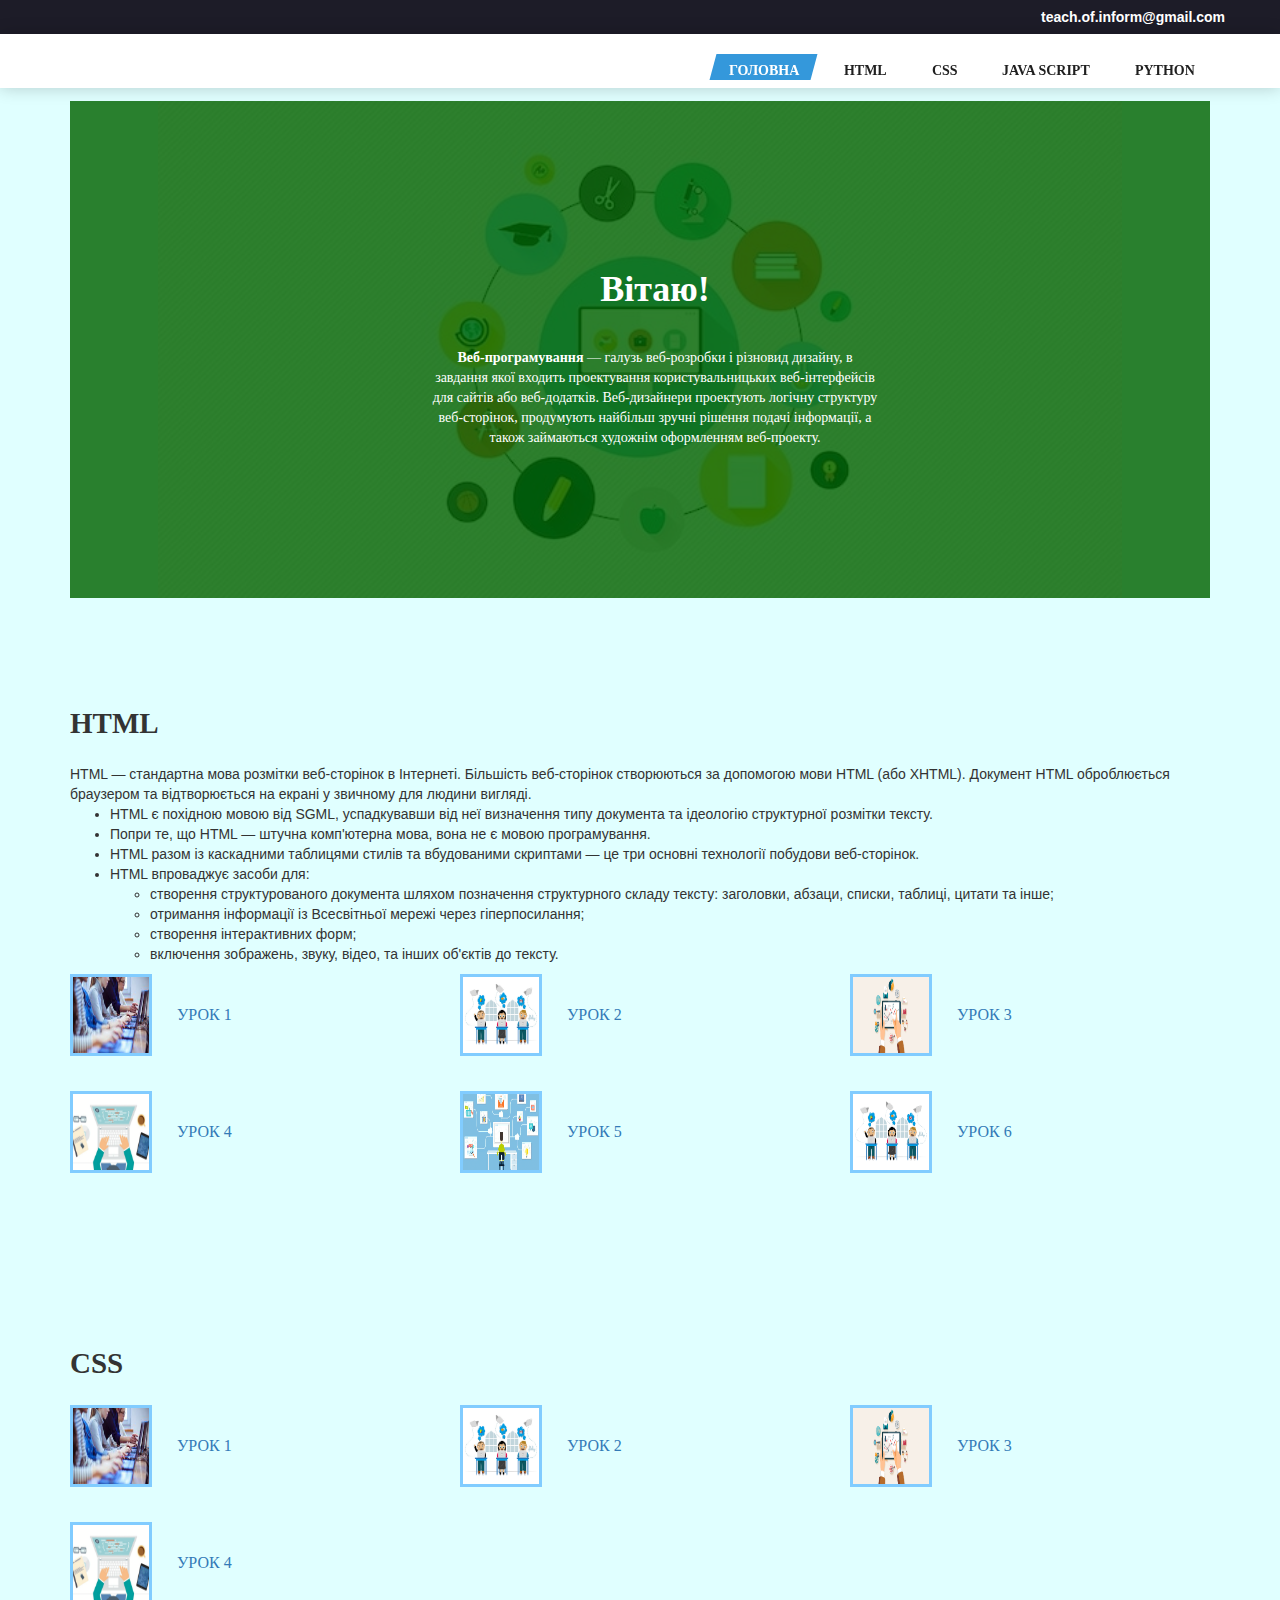
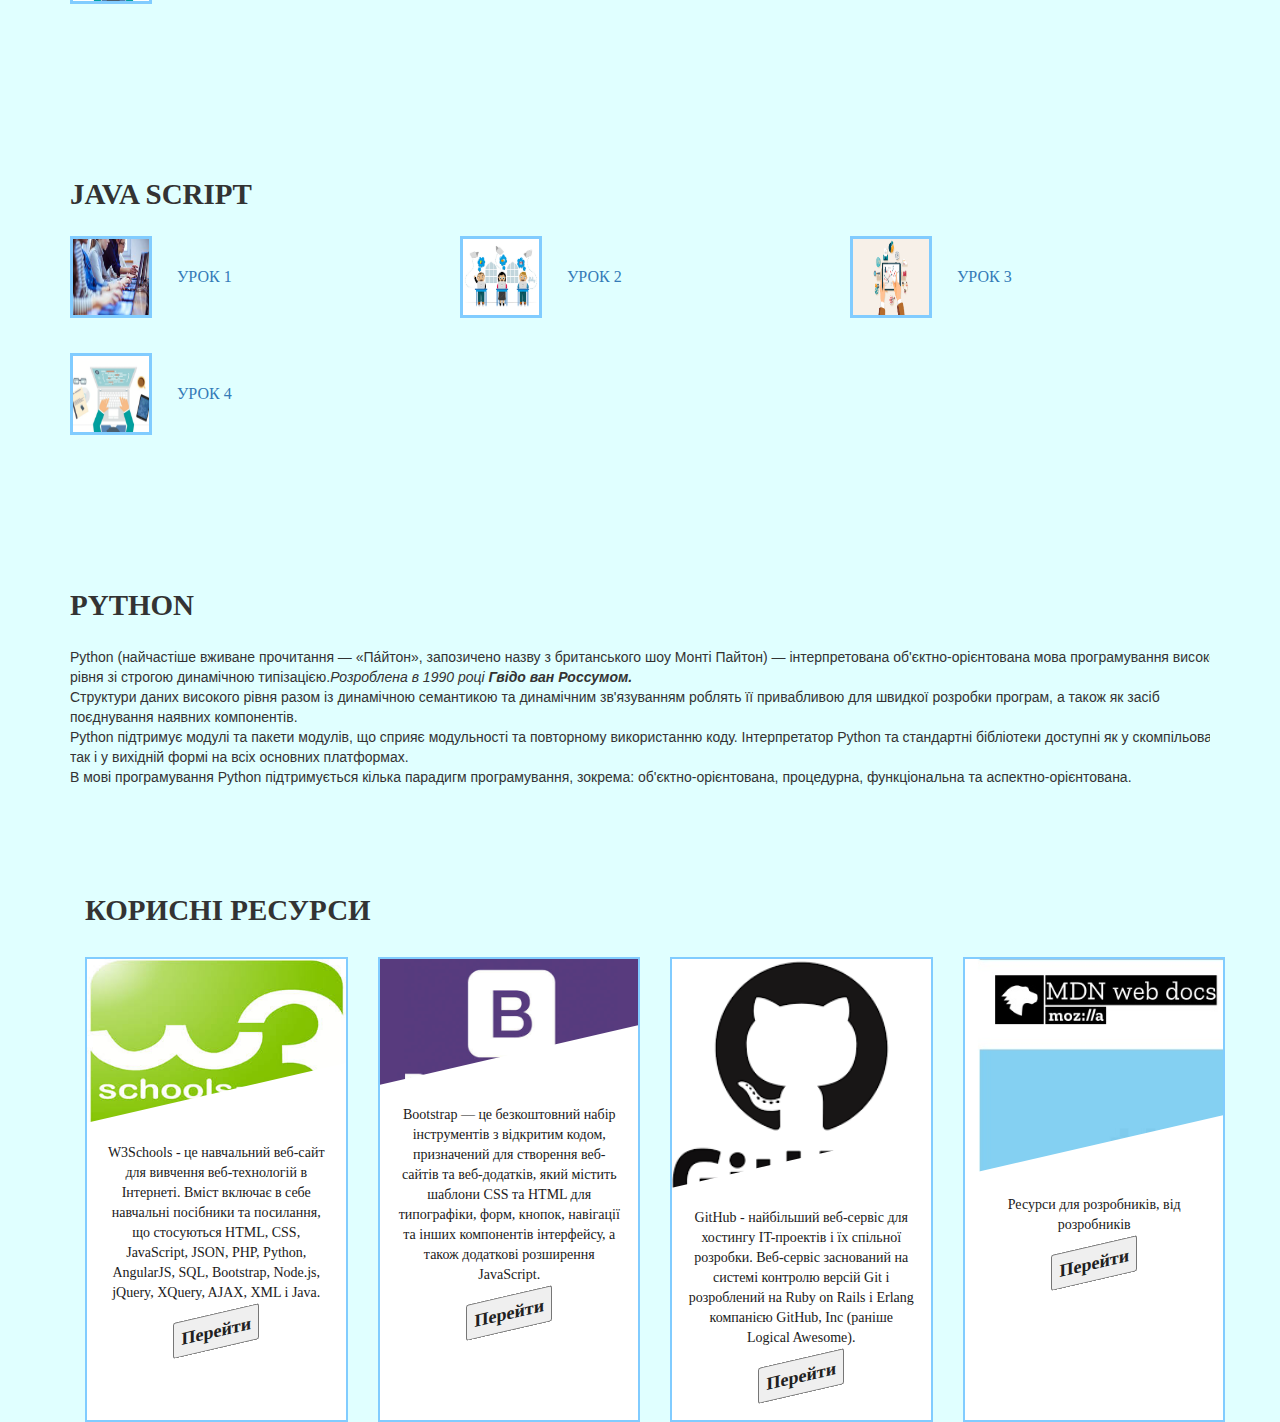
==== commit 70f5cc2c: "add new page" ====
--- a/index.html
+++ b/index.html
@@ -14,6 +14,7 @@
 			<div class="status-block"></div>
 		</div>
 	</div>
+    <main class="container">
 	<header>
 		<div class="head_top_line">
 			<div class="container">
@@ -59,7 +60,7 @@
 								</a>
 							</li>
 							<li>
-								<a href="#python" class="head_links">
+								<a href="python.html" class="head_links">
 									<span>Python</span>
 								</a>
 							</li>
@@ -70,16 +71,14 @@
 		</div>
 	</header>
 	<!-- BEGIN MAIN CONTENT -->
-	<main class="">
+	
 		<section class="main_slider_section" id="main_slider">
 			<div class="overlay_section"></div>
 			<div class="container">
 				<div class="row">
 					<div class="main_slider">
 						<div class="slider_item">
-							<h1>Вітаю!<br>
-
-							</h1>
+							<h1>Вітаю!<br></h1>
 							<p class="slider_txt"><b>Веб-програмування</b> — галузь веб-розробки і різновид дизайну, в завдання якої входить проектування користувальницьких веб-інтерфейсів для сайтів або веб-додатків. Веб-дизайнери проектують логічну структуру веб-сторінок, продумують найбільш зручні рішення подачі інформації, а також займаються художнім оформленням веб-проекту.</p>
 								
 							</div>
@@ -92,7 +91,7 @@
 		<section class="service_section" id="html">
 			<div class="container">
 				<div class="row">
-				
+				<br><br><br>
 				<h2>HTML</h2>
                     <span class="sub_title">HTML — стандартна мова розмітки веб-сторінок в Інтернеті. Більшість веб-сторінок створюються за допомогою мови HTML (або XHTML). Документ HTML оброблюється браузером та відтворюється на екрані у звичному для людини вигляді.
                         <ul>
@@ -150,7 +149,7 @@
 	<section class="service_section" id="css">
 			<div class="container">
 				<div class="row">
-				
+				<br><br><br>
 				<h2>CSS</h2>
 					<div class="col-xs-6 col-sm-6 col-md-4 clearfiix service_box">
 						<div class="icon_item">
@@ -183,7 +182,7 @@
 <section class="service_section" id="js">
 			<div class="container">
 				<div class="row">
-				
+				<br><br><br>
 				<h2>Java script</h2>
 					<div class="col-xs-6 col-sm-6 col-md-4 clearfiix service_box">
 						<div class="icon_item">
@@ -216,50 +215,76 @@
 <section class="service_section" id="python">
 			<div class="container">
 				<div class="row">
-				
+				<br><br>
 				<h2 >Python</h2>
                      <span class="sub_title">
                        <p>Python (найчастіше вживане прочитання — «Па́йтон», запозичено назву з британського шоу Монті Пайтон) — інтерпретована об'єктно-орієнтована мова програмування високого рівня зі строгою динамічною типізацією.<i>Розроблена в 1990 році <b>Гвідо ван Россумом.</b></i> <br/>Структури даних високого рівня разом із динамічною семантикою та динамічним зв'язуванням роблять її привабливою для швидкої розробки програм, а також як засіб поєднування наявних компонентів. <br/>Python підтримує модулі та пакети модулів, що сприяє модульності та повторному використанню коду. Інтерпретатор Python та стандартні бібліотеки доступні як у скомпільованій, так і у вихідній формі на всіх основних платформах. <br/>В мові програмування Python підтримується кілька парадигм програмування, зокрема: об'єктно-орієнтована, процедурна, функціональна та аспектно-орієнтована.</p></span>
-                    <div class="col-xs-6 col-sm-6 col-md-4 clearfiix service_box">
-						<div class="icon_item">
-							<img src="img/2.png" alt="">
-                        </div>
-                        
-						<h3> <a href=https://docs.google.com/presentation/d/e/2PACX-1vSPDbBA3XR6Lt1U2yXeJWkKhjYwqCWFmLxa6H48AaKnOsfpt28SoYiMn3lSQxGhpJJjH4BlRXWMnCOs/pub?start=false&loop=false&delayms=60000 target="_blank ">Python основи</a></h3>
-					</div>
-					<div class="col-xs-6 col-sm-6 col-md-4 clearfiix service_box">
-						<div class="icon_item">
-							<img src="img/3.png" alt="">
-						</div>
-						<h3> <a href=https://docs.google.com/presentation/d/e/2PACX-1vQ_2BynSPw_v8YZiNgsMT2_PQoYmDmsRPtwIGWonMmWfkPPNj0GBnwz-lpaQWyRgvyE2TdqbApUTHpZ/pub?start=false&loop=false&delayms=3000 target="_blank ">Малюємо "Черепахою"</a></h3>
-					</div>
-					<div class="col-xs-6 col-sm-6 col-md-4 clearfiix service_box">
-						<div class="icon_item">
-							<img src="img/4.png" alt="">
-						</div>
-						<h3> <a href=https://docs.google.com/presentation/d/e/2PACX-1vTZg8wX7aOjJX7q4mHKSziy7wofimK-L0x3fbVtvB0dN-XGqOcaTuBJGr6JmkyzKZpgDWFASkPO8rpx/pub?start=false&loop=false&delayms=60000 target="_blank ">Умовне розгалуження</a></h3>
-					</div>
-					<div class="col-xs-6 col-sm-6 col-md-4 clearfiix service_box">
-						<div class="icon_item">
-							<img src="img/5.png" alt="">
-						</div>
-						<h3> <a href=https://docs.google.com/presentation/d/e/2PACX-1vSHf4JzL1yWF9Lj4Zu1vrqX4HKokJ6RUUFrCe35QY8Q8T9Ji0AB4Ta_HW5-9JaoLVg7ReUnTZpsW4la/pub?start=false&loop=false&delayms=60000 target="_blank ">Булевий тип даних</a></h3>
-					</div>
-                    <div class="col-xs-6 col-sm-6 col-md-4 clearfiix service_box">
-						<div class="icon_item">
-							<img src="img/5.png" alt="">
-						</div>
-						<h3> <a href=https://docs.google.com/presentation/d/e/2PACX-1vTDxy4GADGbmp9SME13ywMTDjUyj7jSxGoQd47YLkvea6qWo5vdy_aShn4yL92HfvL4zHl6k9LvpUpC/pub?start=false&loop=false&delayms=60000 target="_blank ">Цикли та їх застосування</a></h3>
-					</div>
-                    <div class="col-xs-6 col-sm-6 col-md-4 clearfiix service_box">
-						<div class="icon_item">
-							<img src="img/5.png" alt="">
-						</div>
-						<h3> <a href=https://docs.google.com/presentation/d/e/2PACX-1vS5Tj3rGbjtZYbs4uvb2gzs1A4dZFx496cNnxDnlr0tXcyTln5fcJDGacWtVfxBED6JvldnqFSNJA0Q/pub?start=false&loop=false&delayms=60000 target="_blank ">Прості задачі на цикли</a></h3>
-					</div>
-				</div>
-		</div>
-	</section>
+                </div>
+		</div>
+	</section>
+    <!-- BEGIN OUR PERSONAL SECTION -->
+<section class="our_personal_section" id="our_personal">
+	<div class="container">
+		<div class="row">
+			<h2>Корисні ресурси</h2>
+			<div class="col-xs-6 col-sm-6 col-md-3 personal_box">
+				<div class="box">
+                    <div class="person_img">
+						<img src="img/w3schools.jpeg" alt="">
+					</div>
+					<div class="persone_txt_overlay">
+						<div class="persone_txt">			
+							<p class="persone_description">W3Schools - це навчальний веб-сайт для вивчення веб-технологій в Інтернеті. Вміст включає в себе навчальні посібники та посилання, що стосуються HTML, CSS, JavaScript, JSON, PHP, Python, AngularJS, SQL, Bootstrap, Node.js, jQuery, XQuery, AJAX, XML і Java. </p>
+						</div>
+                        <span class="persone_name"><button onclick="window.location.href = 'https://www.w3schools.com';">Перейти</button></span>
+					</div>
+				</div>
+			</div>
+            <div class="col-xs-6 col-sm-6 col-md-3 personal_box">
+				<div class="box">
+                    <div class="person_img">
+						<img src="img/bootstrap.jpg" alt="" width=20%>
+					</div>
+					<div class="persone_txt_overlay">
+						<div class="persone_txt">			
+							<p class="persone_description">Bootstrap — це безкоштовний набір інструментів з відкритим кодом, призначений для створення веб-сайтів та веб-додатків, який містить шаблони CSS та HTML для типографіки, форм, кнопок, навігації та інших компонентів інтерфейсу, а також додаткові розширення JavaScript.</p>
+						</div>
+                        <span class="persone_name"><button onclick="window.location.href = 'https://getbootstrap.com/;">Перейти</button></span>
+					</div>
+				</div>
+			</div>
+            <div class="col-xs-6 col-sm-6 col-md-3 personal_box">
+				<div class="box">
+                    <div class="person_img">
+						<img src="img/git.png" alt="">
+					</div>
+					<div class="persone_txt_overlay">
+						<div class="persone_txt">			
+							<p class="persone_description">
+                                GitHub - найбільший веб-сервіс для хостингу IT-проектів і їх спільної розробки.
+                                Веб-сервіс заснований на системі контролю версій Git і розроблений на Ruby on Rails  і Erlang компанією GitHub, Inc (раніше Logical Awesome). </p>
+						</div>
+                        <span class="persone_name"><button onclick="window.location.href = 'https://github.com/';">Перейти</button></span>
+					</div>
+				</div>
+			</div>
+             <div class="col-xs-6 col-sm-6 col-md-3 personal_box">
+				<div class="box">
+                    <div class="person_img">
+						<img src="img/mozila.jpg" alt="">
+					</div>
+					<div class="persone_txt_overlay">
+						<div class="persone_txt">			
+							<p class="persone_description">
+                                Ресурси для розробників, від розробників</p>
+						</div>
+                        <span class="persone_name"><button onclick="window.location.href = 'https://developer.mozilla.org/uk/docs/Learn/Getting_started_with_the_web/HTML_basics';">Перейти</button></span>
+					</div>
+				</div>
+			</div>
+		</div>
+	</div>
+</section>
 </main>
 
     <a href="#" id="goTop">Вгору</a>
--- a/css/style.css
+++ b/css/style.css
@@ -6,6 +6,9 @@
   box-sizing: border-box;
   font-weight: 400;
   outline: none !important; 
+}
+img{
+    width: 100%
 }
 
 body {
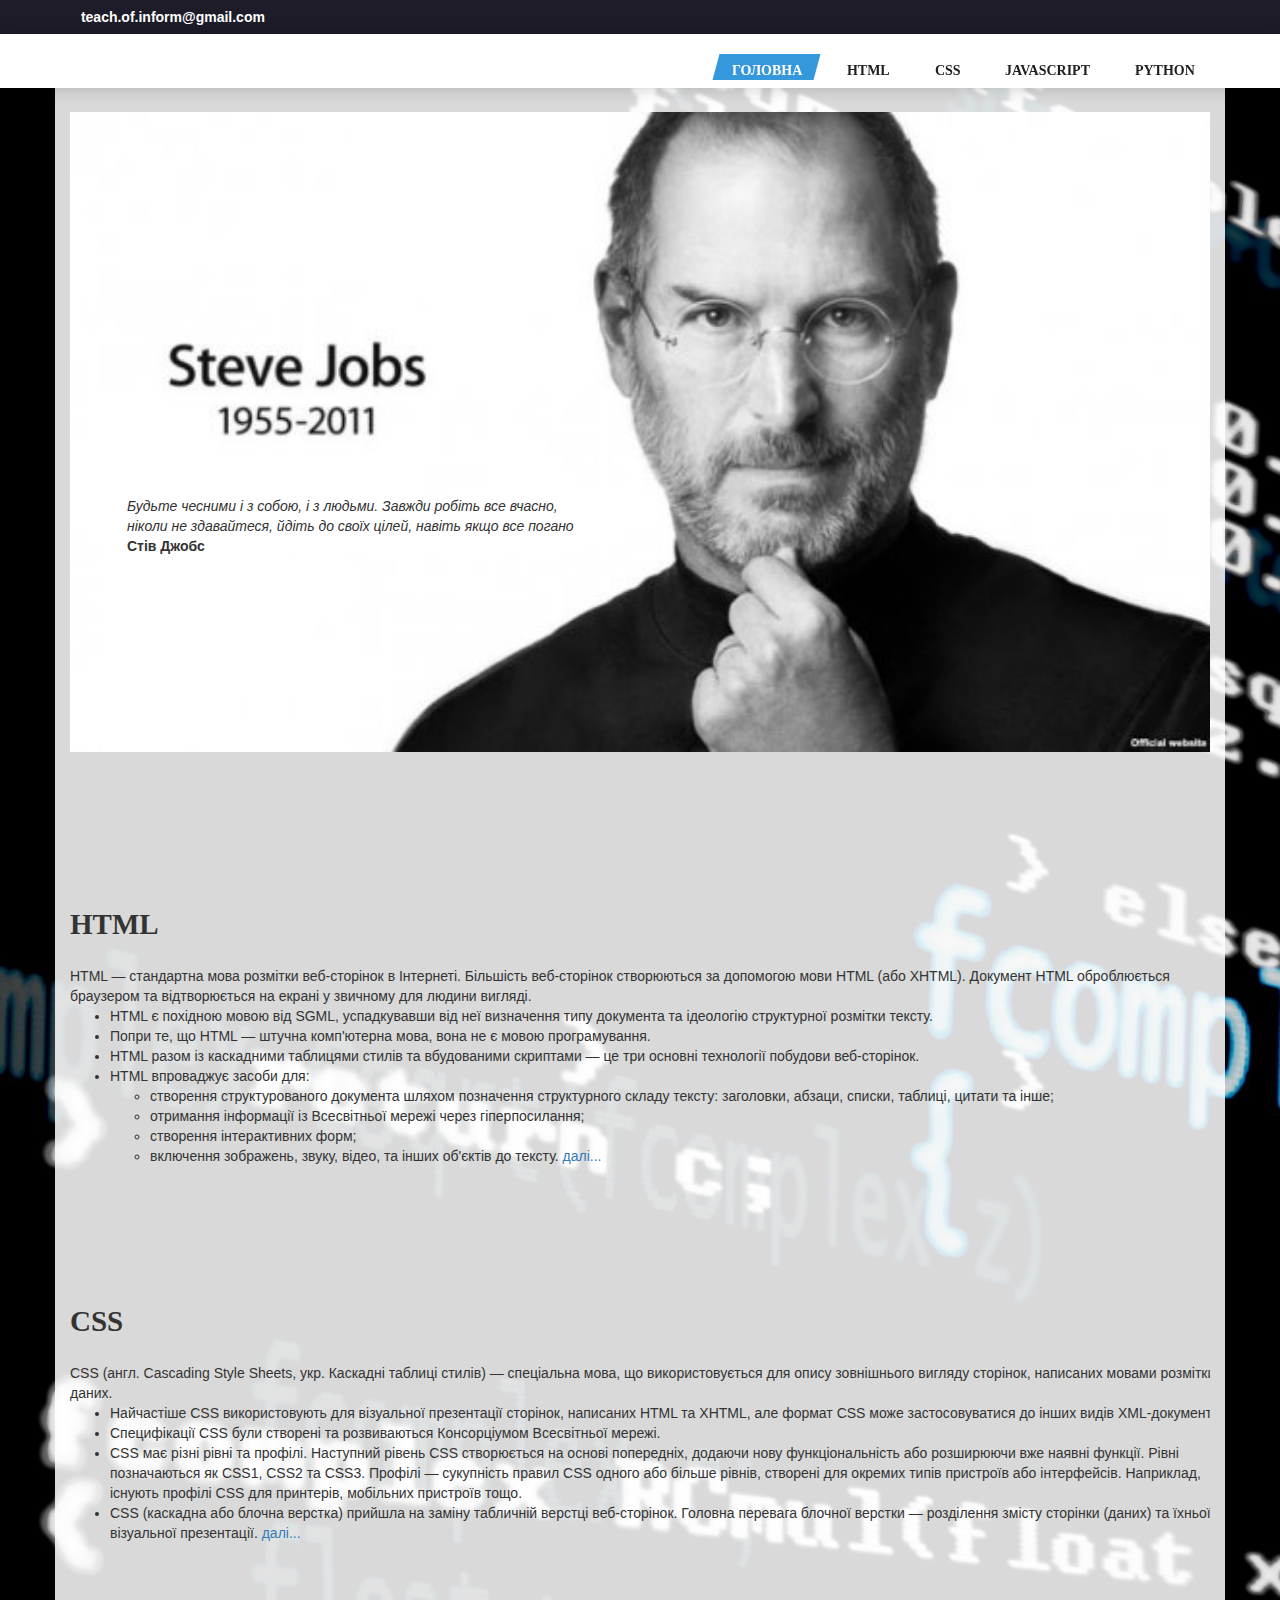
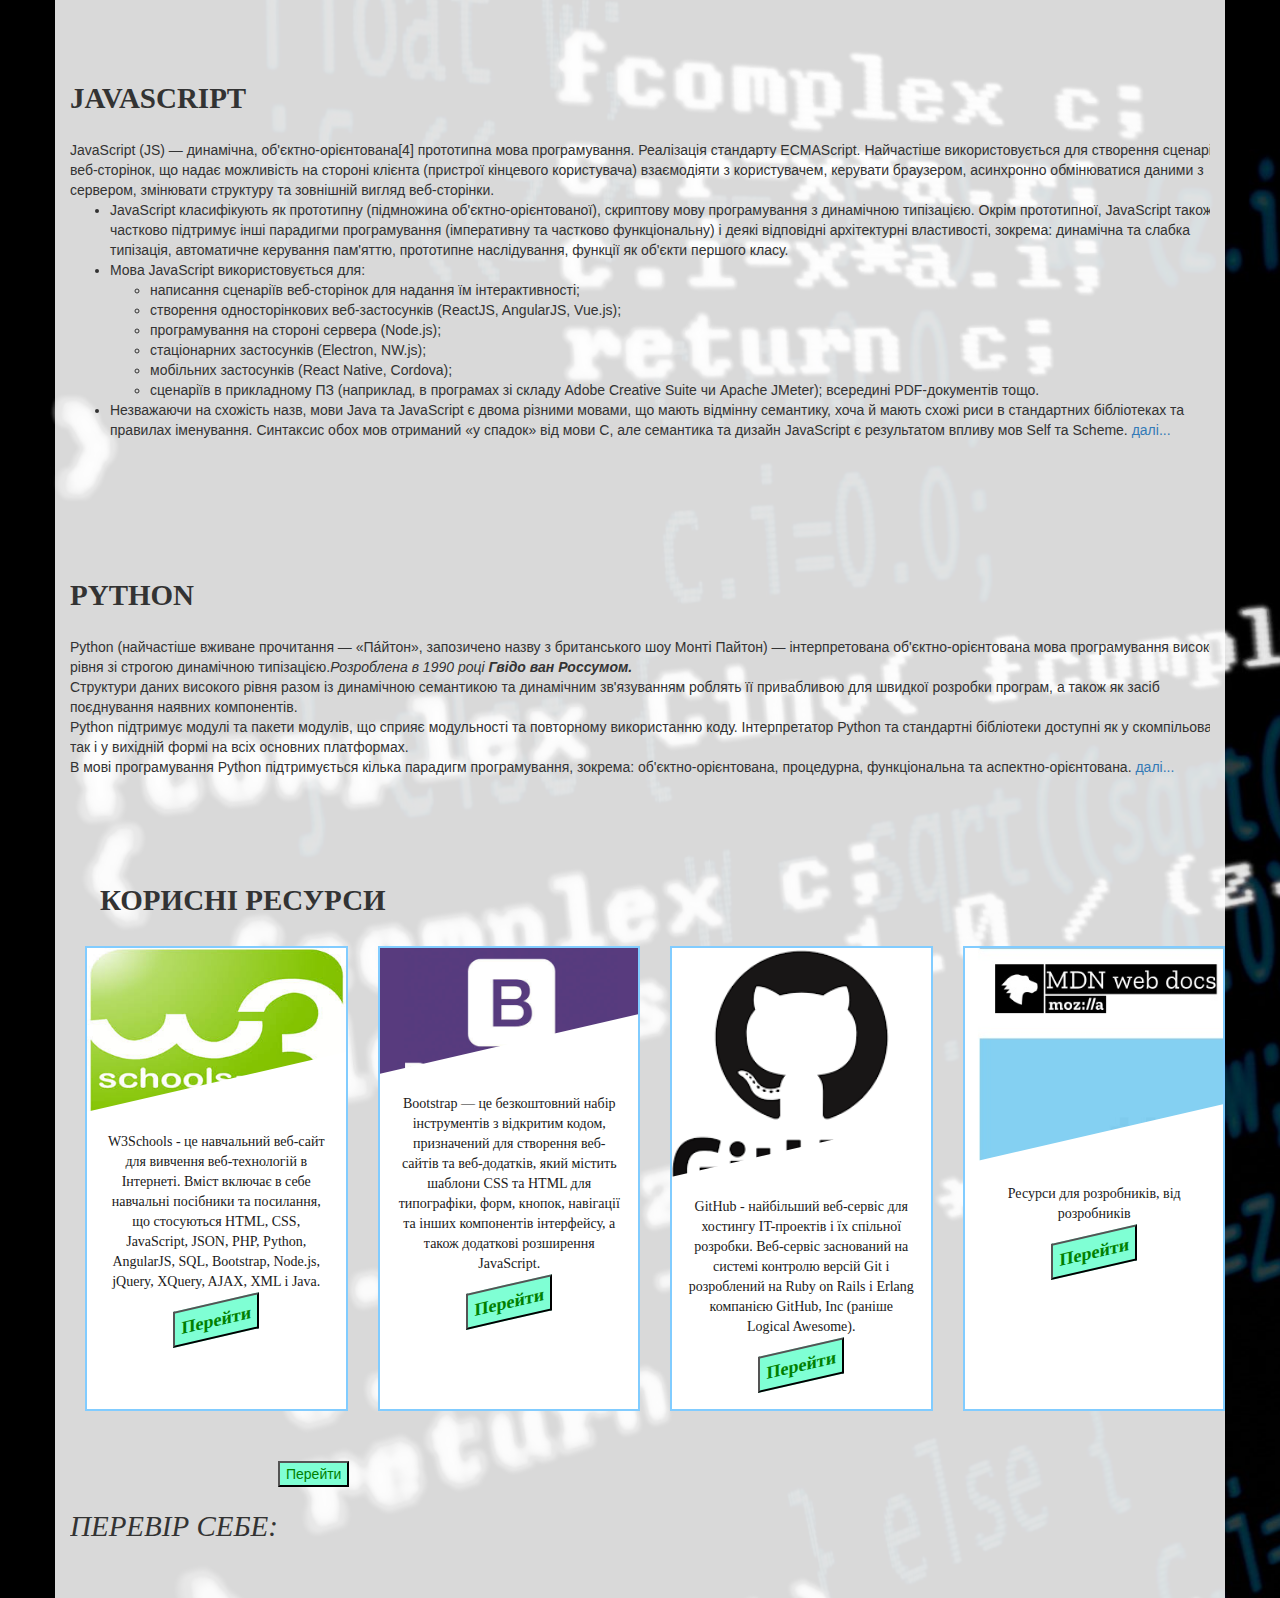
==== commit 39a28578: "new page" ====
--- a/index.html
+++ b/index.html
@@ -2,9 +2,9 @@
 <html lang="zxx">
 <head>
 	<meta charset="utf-8">
-	<title>Bootstrap Landing</title>
-
-
+	<title>Development studies</title>
+    <link rel="shortcut icon" href="/img/art-man-xs.ico" type="image/x-icon">
+    <link rel="stylesheet" href="https://stackpath.bootstrapcdn.com/bootstrap/4.3.1/css/bootstrap.min.css" integrity="sha384-ggOyR0iXCbMQv3Xipma34MD+dH/1fQ784/j6cY/iJTQUOhcWr7x9JvoRxT2MZw1T" crossorigin="anonymous">
 	<link rel="stylesheet" href="https://maxcdn.bootstrapcdn.com/bootstrap/3.3.7/css/bootstrap.min.css">
 	<link rel="stylesheet" type="text/css" href="css/style.css">
 </head>
@@ -31,12 +31,6 @@
 				<div class="row">
 					<div class="col-xs-5 col-sm-3 col-md-3 wrap_head_logo">
 					</div>
-					<div id="nav-icon3" data-list="mobile_menu">
-						<span></span>
-						<span></span>
-						<span></span>
-						<span></span>
-					</div>
 					<div class="col-xs-12 col-sm-9 col-md-9 wrap_head_nav" id="mobile_menu">
 						<ul class="head_list">
 							<li>
@@ -45,18 +39,18 @@
 								</a>
 							</li>
 							<li>
-								<a href="#html" class="head_links">
+								<a href="html.html" class="head_links">
 									<span>HTML</span>
 								</a>
 							</li>
 							<li>
-								<a href="#css" class="head_links">
+								<a href="css.html" class="head_links">
 									<span>CSS</span>
 								</a>
 							</li>
 							<li>
-								<a href="#js" class="head_links">
-									<span>Java Script</span>
+								<a href="js.html" class="head_links">
+									<span>JavaScript</span>
 								</a>
 							</li>
 							<li>
@@ -73,25 +67,35 @@
 	<!-- BEGIN MAIN CONTENT -->
 	
 		<section class="main_slider_section" id="main_slider">
-			<div class="overlay_section"></div>
-			<div class="container">
-				<div class="row">
-					<div class="main_slider">
-						<div class="slider_item">
-							<h1>Вітаю!<br></h1>
-							<p class="slider_txt"><b>Веб-програмування</b> — галузь веб-розробки і різновид дизайну, в завдання якої входить проектування користувальницьких веб-інтерфейсів для сайтів або веб-додатків. Веб-дизайнери проектують логічну структуру веб-сторінок, продумують найбільш зручні рішення подачі інформації, а також займаються художнім оформленням веб-проекту.</p>
-								
-							</div>
-						</div>
-					</div>
-				</div>
-			
-		</section>
-		<!-- BEGIN SERVICE SECTION  -->
+			<div id="carouselExampleSlidesOnly" class="carousel slide" data-ride="carousel">
+                <div class="carousel-inner">
+                    <div class="carousel-item active">
+                        <div class="image">
+                        <p><i>Будьте чесними і з собою, і з людьми. Завжди робіть все вчасно, ніколи не здавайтеся, йдіть до своїх цілей, навіть якщо все погано</i><br><b>Стів Джобс</b></p>
+                        <img src="img/im.jpg" class="d-block w-100" alt="Джобс">
+                        </div>
+                    </div>
+                    <div class="carousel-item">
+                        <div class="image">
+                            <p><i>Ви вважаєте, що знаєте про щось, коли вивчаєте, є більш певними, коли можете написати про це, ще більш, коли можете навчити інших, але цілком упевнені, коли можете програмувати. — «Епіграми про програмування» (1982)</i><br><b>Алан Перліс</b></p>
+                            <img src="img/im2.jpeg" class="d-block w-100" alt="Перліс">
+                        </div>
+                    </div>
+                        <div class="carousel-item">
+                        <div class="image">
+                            <p><i>Ніколи не довіряй комп’ютеру, який ти не можеш викинути у вікно</i><br><b>Стів Возняк</b></p>
+                            <img src="img/im3.jpg" class="d-block w-100" alt="Перліс">
+                        </div>
+                    </div>
+                    
+                </div>
+            </div>
+            
+          </section>
+<!-- BEGIN HTML SECTION  -->
 		<section class="service_section" id="html">
 			<div class="container">
 				<div class="row">
-				<br><br><br>
 				<h2>HTML</h2>
                     <span class="sub_title">HTML — стандартна мова розмітки веб-сторінок в Інтернеті. Більшість веб-сторінок створюються за допомогою мови HTML (або XHTML). Документ HTML оброблюється браузером та відтворюється на екрані у звичному для людини вигляді.
                         <ul>
@@ -103,111 +107,51 @@
                                 <li>створення структурованого документа шляхом позначення структурного складу тексту: заголовки, абзаци, списки, таблиці, цитати та інше;</li>
                                 <li>отримання інформації із Всесвітньої мережі через гіперпосилання;</li>
                                 <li>створення інтерактивних форм;</li>
-                                <li>включення зображень, звуку, відео, та інших об'єктів до тексту.</li>
+                                <li>включення зображень, звуку, відео, та інших об'єктів до тексту.   <a href="html.html">далі...</a></li>
+                             
                                 </ul>
                             </ul></span>
-					<div class="col-xs-6 col-sm-6 col-md-4 clearfiix service_box">
-						<div class="icon_item">
-							<img src="img/2.png" alt="">
-                        </div>
-						<h3> <a href=https://docs.google.com/presentation/d/1azRZqAaqguLXCBYVGVN3oT5coHdTpCSr1ACtuTEreyo/edit?usp=sharing>Урок 1</a></h3>
-					</div>
-					<div class="col-xs-6 col-sm-6 col-md-4 clearfiix service_box">
-						<div class="icon_item">
-							<img src="img/3.png" alt="">
-						</div>
-						<h3> <a href=https://docs.google.com/presentation/d/1azRZqAaqguLXCBYVGVN3oT5coHdTpCSr1ACtuTEreyo/edit?usp=sharing>Урок 2</a></h3>
-					</div>
-					<div class="col-xs-6 col-sm-6 col-md-4 clearfiix service_box">
-						<div class="icon_item">
-							<img src="img/4.png" alt="">
-						</div>
-						<h3> <a href=https://docs.google.com/presentation/d/1azRZqAaqguLXCBYVGVN3oT5coHdTpCSr1ACtuTEreyo/edit?usp=sharing>Урок 3</a></h3>
-					</div>
-					<div class="col-xs-6 col-sm-6 col-md-4 clearfiix service_box">
-						<div class="icon_item">
-							<img src="img/5.png" alt="">
-						</div>
-						<h3> <a href=https://docs.google.com/presentation/d/1azRZqAaqguLXCBYVGVN3oT5coHdTpCSr1ACtuTEreyo/edit?usp=sharing>Урок 4</a></h3>
-					</div>
-					<div class="col-xs-6 col-sm-6 col-md-4 clearfiix service_box">
-						<div class="icon_item">
-							<img src="img/6.png" alt="">
-						</div>
-						<h3> <a href=https://docs.google.com/presentation/d/1azRZqAaqguLXCBYVGVN3oT5coHdTpCSr1ACtuTEreyo/edit?usp=sharing>Урок 5</a></h3>
-					</div>
-					<div class="col-xs-6 col-sm-6 col-md-4 clearfiix service_box">
-						<div class="icon_item">
-							<img src="img/7.png" alt="">
-					</div>
-					<h3> <a href=https://docs.google.com/presentation/d/1azRZqAaqguLXCBYVGVN3oT5coHdTpCSr1ACtuTEreyo/edit?usp=sharing>Урок 6</a></h3>
-				</div>
-			</div>
-		</div>
-	</section>
-	<!-- BEGIN ABOUT WORK SECTION -->
+                </div></div>
+	</section>
+<!-- BEGIN CSS SECTION  -->
 	<section class="service_section" id="css">
 			<div class="container">
 				<div class="row">
-				<br><br><br>
+				
 				<h2>CSS</h2>
-					<div class="col-xs-6 col-sm-6 col-md-4 clearfiix service_box">
-						<div class="icon_item">
-							<img src="img/2.png" alt="">
-                        </div>
-						<h3> <a href=https://docs.google.com/presentation/d/1azRZqAaqguLXCBYVGVN3oT5coHdTpCSr1ACtuTEreyo/edit?usp=sharing>Урок 1</a></h3>
-					</div>
-					<div class="col-xs-6 col-sm-6 col-md-4 clearfiix service_box">
-						<div class="icon_item">
-							<img src="img/3.png" alt="">
-						</div>
-						<h3> <a href=https://docs.google.com/presentation/d/1azRZqAaqguLXCBYVGVN3oT5coHdTpCSr1ACtuTEreyo/edit?usp=sharing>Урок 2</a></h3>
-					</div>
-					<div class="col-xs-6 col-sm-6 col-md-4 clearfiix service_box">
-						<div class="icon_item">
-							<img src="img/4.png" alt="">
-						</div>
-						<h3> <a href=https://docs.google.com/presentation/d/1azRZqAaqguLXCBYVGVN3oT5coHdTpCSr1ACtuTEreyo/edit?usp=sharing>Урок 3</a></h3>
-					</div>
-					<div class="col-xs-6 col-sm-6 col-md-4 clearfiix service_box">
-						<div class="icon_item">
-							<img src="img/5.png" alt="">
-						</div>
-						<h3> <a href=https://docs.google.com/presentation/d/1azRZqAaqguLXCBYVGVN3oT5coHdTpCSr1ACtuTEreyo/edit?usp=sharing>Урок 4</a></h3>
-					</div>
-				</div>
-		</div>
-	</section>
-<!-- BEGIN OUR GALLERY SECTION -->
+                      <span class="sub_title"> CSS (англ. Cascading Style Sheets, укр. Каскадні таблиці стилів) — спеціальна мова, що використовується для опису зовнішнього вигляду сторінок, написаних мовами розмітки даних.
+                        <ul>
+                            <li>Найчастіше CSS використовують для візуальної презентації сторінок, написаних HTML та XHTML, але формат CSS може застосовуватися до інших видів XML-документів.</li>
+                            <li>Специфікації CSS були створені та розвиваються Консорціумом Всесвітньої мережі.</li>
+                            <li>CSS має різні рівні та профілі. Наступний рівень CSS створюється на основі попередніх, додаючи нову функціональність або розширюючи вже наявні функції. Рівні позначаються як CSS1, CSS2 та CSS3. Профілі — сукупність правил CSS одного або більше рівнів, створені для окремих типів пристроїв або інтерфейсів. Наприклад, існують профілі CSS для принтерів, мобільних пристроїв тощо.</li>
+                            <li>CSS (каскадна або блочна верстка) прийшла на заміну табличній верстці веб-сторінок. Головна перевага блочної верстки — розділення змісту сторінки (даних) та їхньої візуальної презентації.   <a href="css.html">далі...</a></li>
+                        </ul></span>
+                  </div>
+		</div>
+	</section>
+<!-- BEGIN JavaScript SECTION  -->
 <section class="service_section" id="js">
 			<div class="container">
 				<div class="row">
-				<br><br><br>
-				<h2>Java script</h2>
-					<div class="col-xs-6 col-sm-6 col-md-4 clearfiix service_box">
-						<div class="icon_item">
-							<img src="img/2.png" alt="">
-                        </div>
-						<h3> <a href=https://docs.google.com/presentation/d/1azRZqAaqguLXCBYVGVN3oT5coHdTpCSr1ACtuTEreyo/edit?usp=sharing>Урок 1</a></h3>
-					</div>
-					<div class="col-xs-6 col-sm-6 col-md-4 clearfiix service_box">
-						<div class="icon_item">
-							<img src="img/3.png" alt="">
-						</div>
-						<h3> <a href=https://docs.google.com/presentation/d/1azRZqAaqguLXCBYVGVN3oT5coHdTpCSr1ACtuTEreyo/edit?usp=sharing>Урок 2</a></h3>
-					</div>
-					<div class="col-xs-6 col-sm-6 col-md-4 clearfiix service_box">
-						<div class="icon_item">
-							<img src="img/4.png" alt="">
-						</div>
-						<h3> <a href=https://docs.google.com/presentation/d/1azRZqAaqguLXCBYVGVN3oT5coHdTpCSr1ACtuTEreyo/edit?usp=sharing>Урок 3</a></h3>
-					</div>
-					<div class="col-xs-6 col-sm-6 col-md-4 clearfiix service_box">
-						<div class="icon_item">
-							<img src="img/5.png" alt="">
-						</div>
-						<h3> <a href=https://docs.google.com/presentation/d/1azRZqAaqguLXCBYVGVN3oT5coHdTpCSr1ACtuTEreyo/edit?usp=sharing>Урок 4</a></h3>
-					</div>
+				
+				<h2>JavaScript</h2>
+					    <span class="sub_title">JavaScript (JS) — динамічна, об'єктно-орієнтована[4] прототипна мова програмування. Реалізація стандарту ECMAScript. Найчастіше використовується для створення сценаріїв веб-сторінок, що надає можливість на стороні клієнта (пристрої кінцевого користувача) взаємодіяти з користувачем, керувати браузером, асинхронно обмінюватися даними з сервером, змінювати структуру та зовнішній вигляд веб-сторінки.
+
+                        <ul>
+                            <li>JavaScript класифікують як прототипну (підмножина об'єктно-орієнтованої), скриптову мову програмування з динамічною типізацією. Окрім прототипної, JavaScript також частково підтримує інші парадигми програмування (імперативну та частково функціональну) і деякі відповідні архітектурні властивості, зокрема: динамічна та слабка типізація, автоматичне керування пам'яттю, прототипне наслідування, функції як об'єкти першого класу.</li>
+                            <li>Мова JavaScript використовується для:</li>
+                            
+                            <ul>
+                                <li>написання сценаріїв веб-сторінок для надання їм інтерактивності;</li>
+                                <li>створення односторінкових веб-застосунків (ReactJS, AngularJS, Vue.js);</li>
+                                <li>програмування на стороні сервера (Node.js);</li>
+                                <li>стаціонарних застосунків (Electron, NW.js);</li>
+                                <li>мобільних застосунків (React Native, Cordova);</li>
+                                <li>сценаріїв в прикладному ПЗ (наприклад, в програмах зі складу Adobe Creative Suite чи Apache JMeter);
+                                    всередині PDF-документів тощо.</li>
+                                </ul>
+                            <li>Незважаючи на схожість назв, мови Java та JavaScript є двома різними мовами, що мають відмінну семантику, хоча й мають схожі риси в стандартних бібліотеках та правилах іменування. Синтаксис обох мов отриманий «у спадок» від мови С, але семантика та дизайн JavaScript є результатом впливу мов Self та Scheme.   <a href="js.html">далі...</a></li>
+                            </ul></span>
 				</div>
 		</div>
 	</section>
@@ -218,15 +162,17 @@
 				<br><br>
 				<h2 >Python</h2>
                      <span class="sub_title">
-                       <p>Python (найчастіше вживане прочитання — «Па́йтон», запозичено назву з британського шоу Монті Пайтон) — інтерпретована об'єктно-орієнтована мова програмування високого рівня зі строгою динамічною типізацією.<i>Розроблена в 1990 році <b>Гвідо ван Россумом.</b></i> <br/>Структури даних високого рівня разом із динамічною семантикою та динамічним зв'язуванням роблять її привабливою для швидкої розробки програм, а також як засіб поєднування наявних компонентів. <br/>Python підтримує модулі та пакети модулів, що сприяє модульності та повторному використанню коду. Інтерпретатор Python та стандартні бібліотеки доступні як у скомпільованій, так і у вихідній формі на всіх основних платформах. <br/>В мові програмування Python підтримується кілька парадигм програмування, зокрема: об'єктно-орієнтована, процедурна, функціональна та аспектно-орієнтована.</p></span>
+                       <p>Python (найчастіше вживане прочитання — «Па́йтон», запозичено назву з британського шоу Монті Пайтон) — інтерпретована об'єктно-орієнтована мова програмування високого рівня зі строгою динамічною типізацією.<i>Розроблена в 1990 році <b>Гвідо ван Россумом.</b></i> <br/>Структури даних високого рівня разом із динамічною семантикою та динамічним зв'язуванням роблять її привабливою для швидкої розробки програм, а також як засіб поєднування наявних компонентів. <br/>Python підтримує модулі та пакети модулів, що сприяє модульності та повторному використанню коду. Інтерпретатор Python та стандартні бібліотеки доступні як у скомпільованій, так і у вихідній формі на всіх основних платформах. <br/>В мові програмування Python підтримується кілька парадигм програмування, зокрема: об'єктно-орієнтована, процедурна, функціональна та аспектно-орієнтована.   <a href="python.html">далі...</a></p></span>
                 </div>
 		</div>
 	</section>
     <!-- BEGIN OUR PERSONAL SECTION -->
 <section class="our_personal_section" id="our_personal">
 	<div class="container">
+        <h2>Корисні ресурси</h2>
 		<div class="row">
-			<h2>Корисні ресурси</h2>
+			
+            
 			<div class="col-xs-6 col-sm-6 col-md-3 personal_box">
 				<div class="box">
                     <div class="person_img">
@@ -285,10 +231,23 @@
 		</div>
 	</div>
 </section>
+        <section class="service_section" id="python">
+			<div class="container">
+				<div class="row">
+				<br><br>
+                    <h2 ><i>Перевір себе:</i></h2>
+                     <span class="sub_title">
+                       <p>   <span class="persone_name"><button onclick="window.location.href = 'https://www.classtime.com/en/';">Перейти</button></span></p></span>
+                </div>
+		</div>
+	</section>
 </main>
 
     <a href="#" id="goTop">Вгору</a>
-
+    
+    <script src="https://code.jquery.com/jquery-3.3.1.slim.min.js" integrity="sha384-q8i/X+965DzO0rT7abK41JStQIAqVgRVzpbzo5smXKp4YfRvH+8abtTE1Pi6jizo" crossorigin="anonymous"></script>
+<script src="https://cdnjs.cloudflare.com/ajax/libs/popper.js/1.14.7/umd/popper.min.js" integrity="sha384-UO2eT0CpHqdSJQ6hJty5KVphtPhzWj9WO1clHTMGa3JDZwrnQq4sF86dIHNDz0W1" crossorigin="anonymous"></script>
+<script src="https://stackpath.bootstrapcdn.com/bootstrap/4.3.1/js/bootstrap.min.js" integrity="sha384-JjSmVgyd0p3pXB1rRibZUAYoIIy6OrQ6VrjIEaFf/nJGzIxFDsf4x0xIM+B07jRM" crossorigin="anonymous"></script>
 	<script type="text/javascript" src="js/jquery-3.0.0.min.js"></script>
 	<script type="text/javascript" src="js/jquery.singlePageNav.min.js"></script>
 	<script type="text/javascript" src="js/bootstrap.min.js"></script>
--- a/css/style.css
+++ b/css/style.css
@@ -7,20 +7,45 @@
   font-weight: 400;
   outline: none !important; 
 }
-img{
-    width: 100%
-}
-
+img{width: 100%;}
+main{
+    background-color: rgba(255,255,255,0.85);
+   
+}
+.image {
+	position	: relative;
+	
+}
+
+.image p {
+	position: absolute;
+	top		: 60%;
+	left		: 0;
+	width		: 40%;
+    background-color: rgba(255,255,255,0.8);
+    margin-left:5%;
+    margin-bottom: 5%;
+    
+    
+}
 body {
   margin: 0;
   width: 100%;
   height: 100%;
   font-family: 'Source Sans Pro', sans-serif; 
-    background-color:rgb(224, 255, 255);
+    background-image: url("../img/8.jpg");
+    background-size: cover;
 }
 
 .container {
   max-width: 1170px; 
+}
+.frame{
+    text-align: center;
+    margin-top: 17%;
+    width: 100%;
+    height: inherit;
+    
 }
 
 h2 {
@@ -201,8 +226,8 @@
   background-size: contain;
   background-position: center;
   background-repeat: no-repeat;
-  padding-top: 159px;
-  padding-bottom: 150px;
+  padding-top: 1%;
+  padding-bottom: 5%;
   position: relative;
   margin-top: 101px;
 }
@@ -345,6 +370,7 @@
   text-transform: uppercase;
   padding-left: 0;
   padding-bottom: 25px;
+    padding-top: 50px;
 }
 
 .service_section .icon_item svg {
@@ -790,5 +816,10 @@
   transition: all .3s;
 }
 
-
-
+button{
+    color: green;
+    background-color: aquamarine;
+}
+
+
+
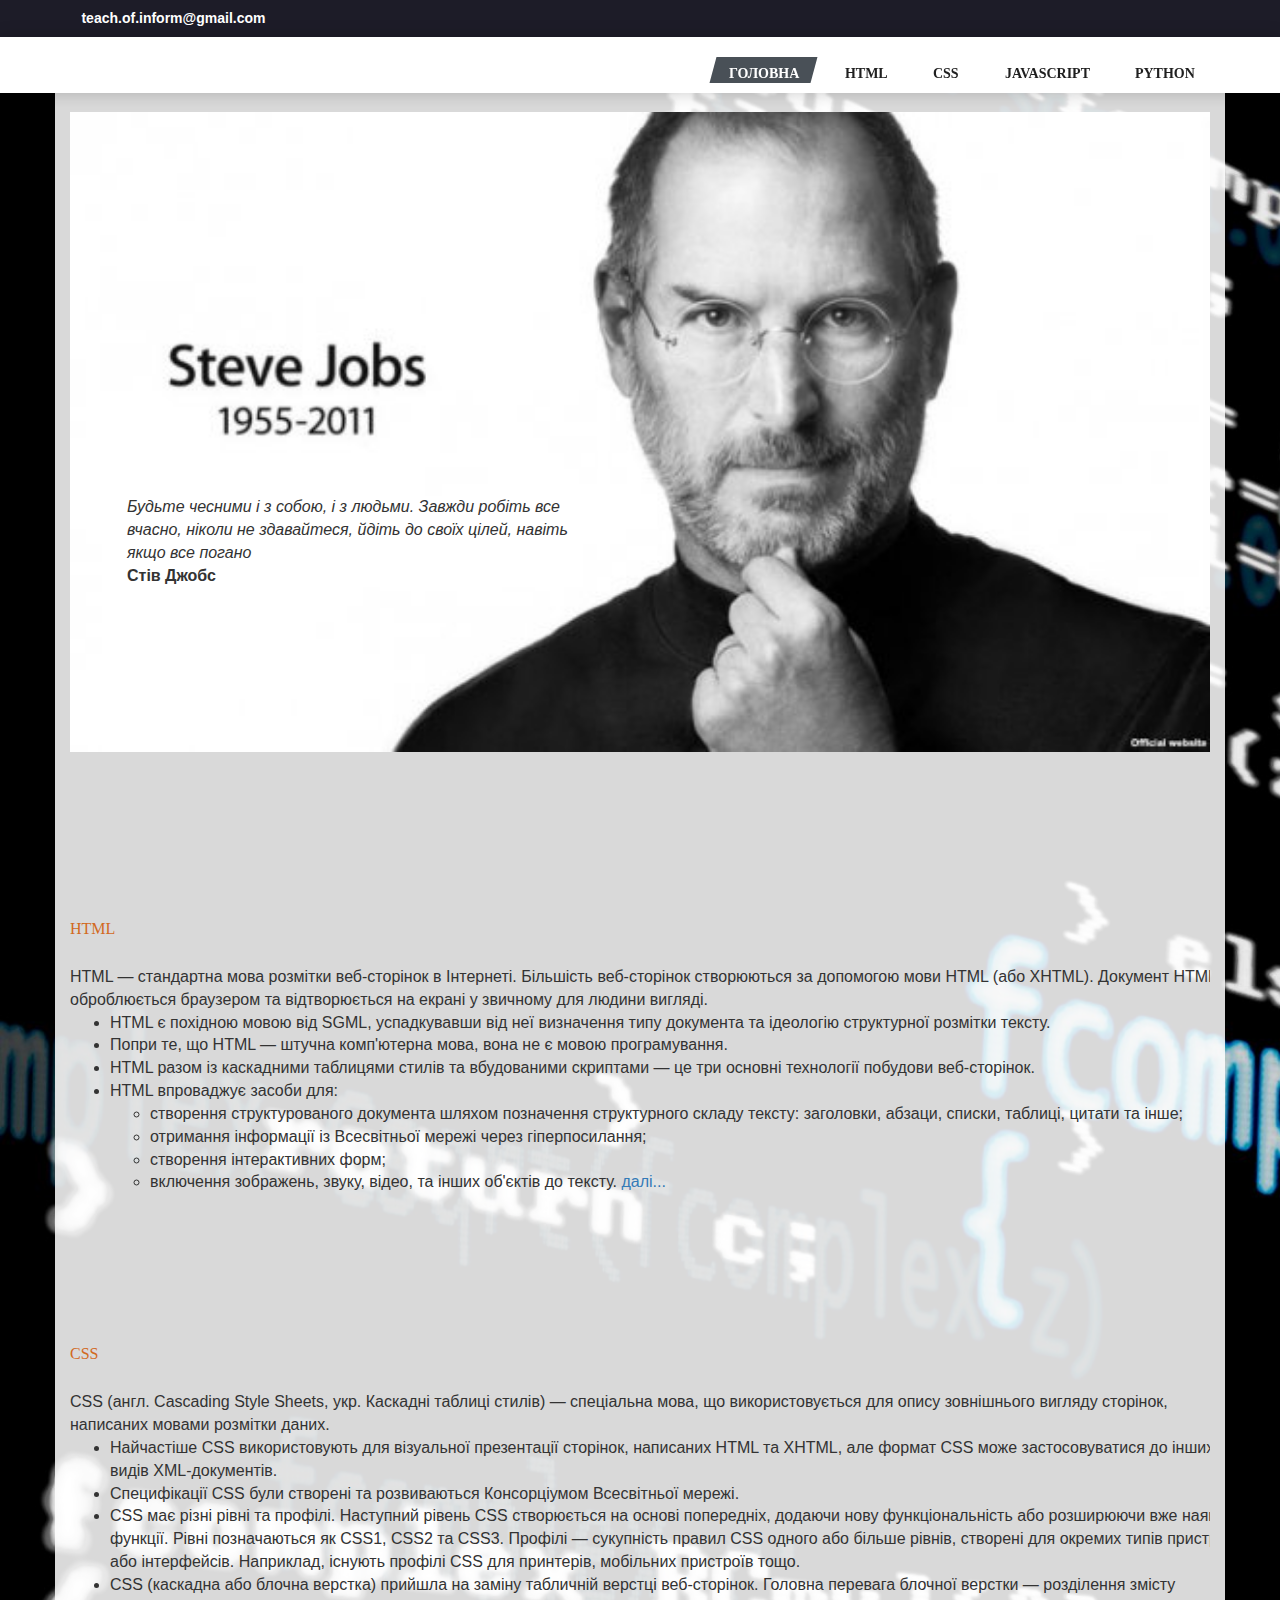
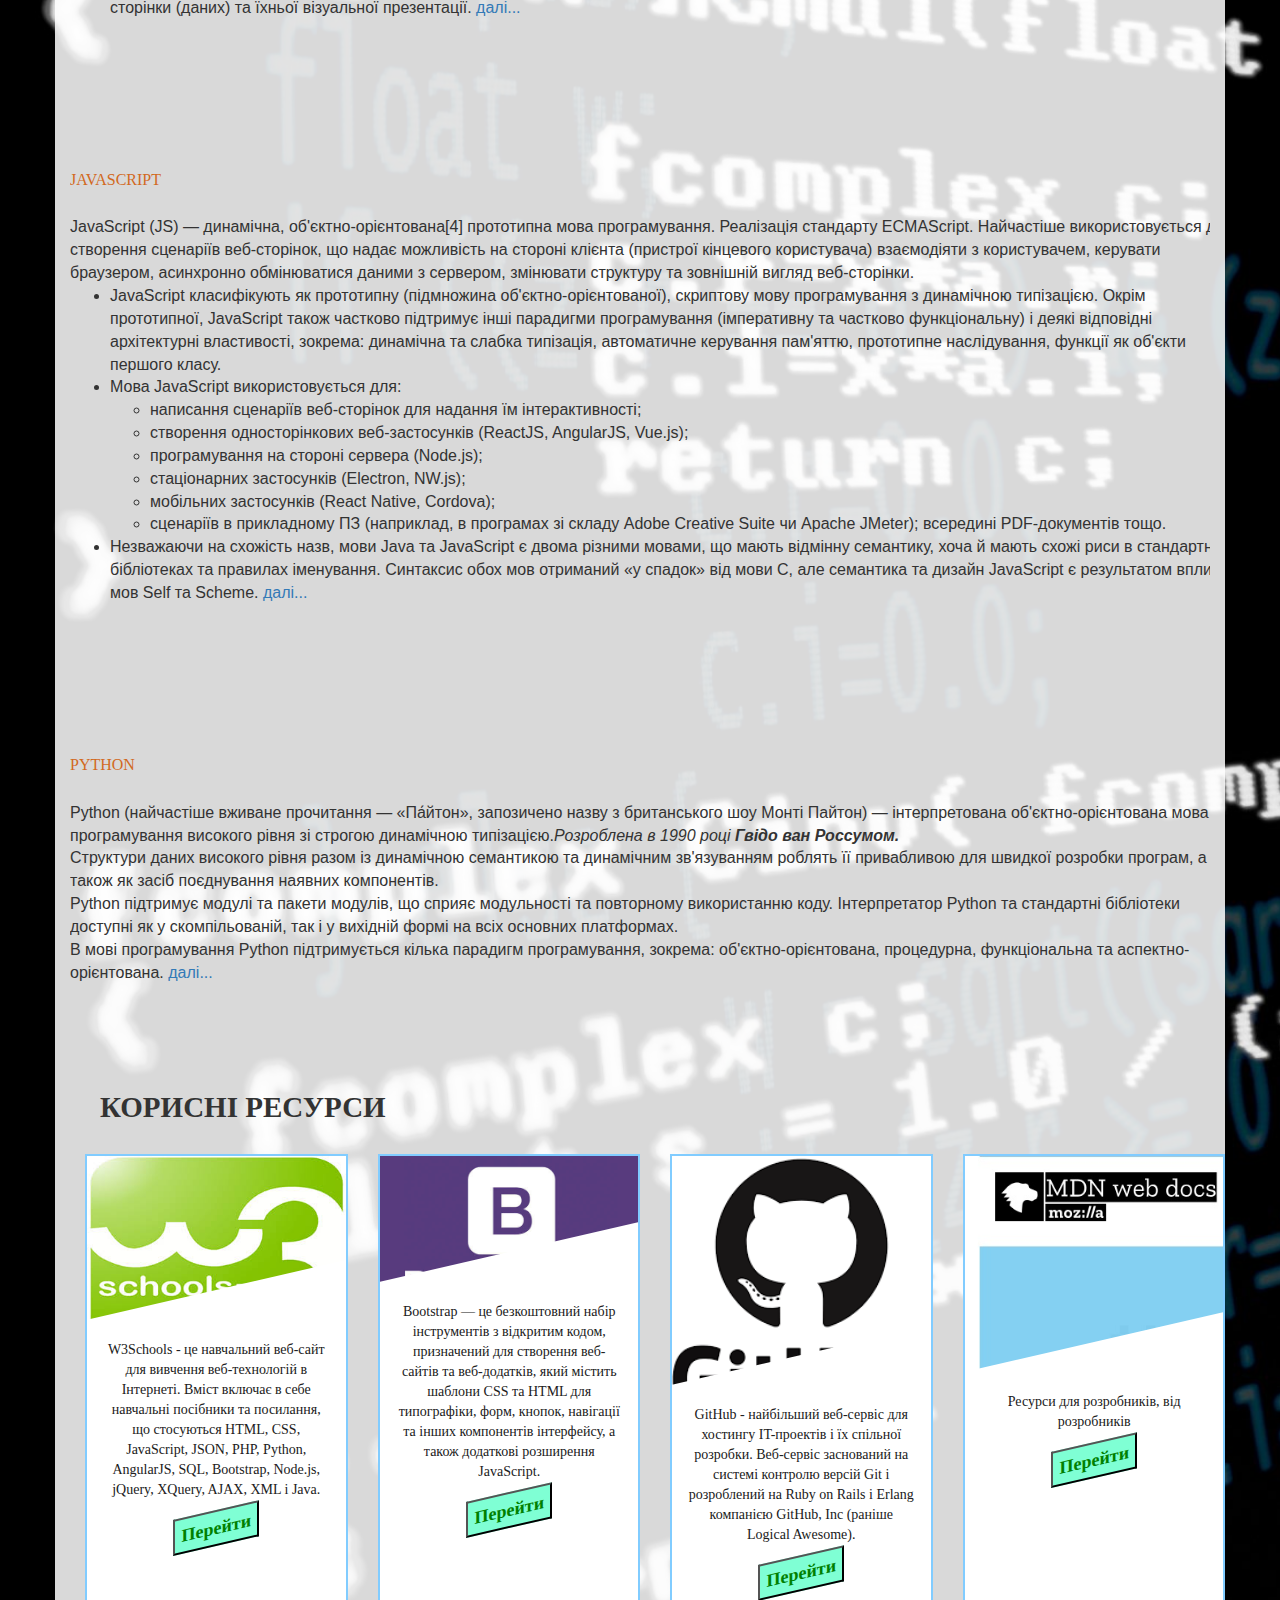
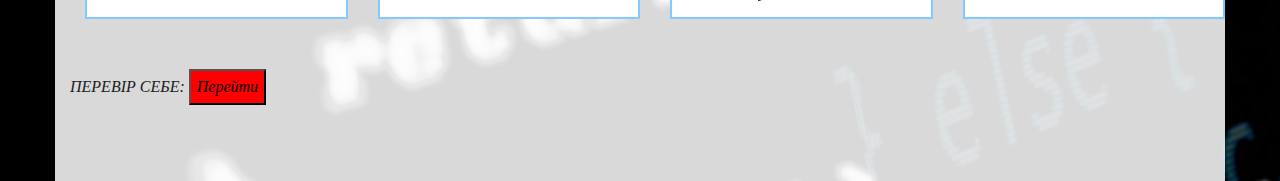
==== commit 3d16631b: "add js code for display" ====
--- a/index.html
+++ b/index.html
@@ -96,7 +96,7 @@
 		<section class="service_section" id="html">
 			<div class="container">
 				<div class="row">
-				<h2>HTML</h2>
+				<h2><a href="html.html">HTML</a></h2>
                     <span class="sub_title">HTML — стандартна мова розмітки веб-сторінок в Інтернеті. Більшість веб-сторінок створюються за допомогою мови HTML (або XHTML). Документ HTML оброблюється браузером та відтворюється на екрані у звичному для людини вигляді.
                         <ul>
                             <li>HTML є похідною мовою від SGML, успадкувавши від неї визначення типу документа та ідеологію структурної розмітки тексту.</li>
@@ -118,7 +118,7 @@
 			<div class="container">
 				<div class="row">
 				
-				<h2>CSS</h2>
+				<h2><a href="css.html">CSS</a></h2>
                       <span class="sub_title"> CSS (англ. Cascading Style Sheets, укр. Каскадні таблиці стилів) — спеціальна мова, що використовується для опису зовнішнього вигляду сторінок, написаних мовами розмітки даних.
                         <ul>
                             <li>Найчастіше CSS використовують для візуальної презентації сторінок, написаних HTML та XHTML, але формат CSS може застосовуватися до інших видів XML-документів.</li>
@@ -134,7 +134,7 @@
 			<div class="container">
 				<div class="row">
 				
-				<h2>JavaScript</h2>
+				<h2><a href="js.html">JavaScript</a></h2>
 					    <span class="sub_title">JavaScript (JS) — динамічна, об'єктно-орієнтована[4] прототипна мова програмування. Реалізація стандарту ECMAScript. Найчастіше використовується для створення сценаріїв веб-сторінок, що надає можливість на стороні клієнта (пристрої кінцевого користувача) взаємодіяти з користувачем, керувати браузером, асинхронно обмінюватися даними з сервером, змінювати структуру та зовнішній вигляд веб-сторінки.
 
                         <ul>
@@ -160,7 +160,7 @@
 			<div class="container">
 				<div class="row">
 				<br><br>
-				<h2 >Python</h2>
+				<h2 ><a href="python.html">Python</a></h2>
                      <span class="sub_title">
                        <p>Python (найчастіше вживане прочитання — «Па́йтон», запозичено назву з британського шоу Монті Пайтон) — інтерпретована об'єктно-орієнтована мова програмування високого рівня зі строгою динамічною типізацією.<i>Розроблена в 1990 році <b>Гвідо ван Россумом.</b></i> <br/>Структури даних високого рівня разом із динамічною семантикою та динамічним зв'язуванням роблять її привабливою для швидкої розробки програм, а також як засіб поєднування наявних компонентів. <br/>Python підтримує модулі та пакети модулів, що сприяє модульності та повторному використанню коду. Інтерпретатор Python та стандартні бібліотеки доступні як у скомпільованій, так і у вихідній формі на всіх основних платформах. <br/>В мові програмування Python підтримується кілька парадигм програмування, зокрема: об'єктно-орієнтована, процедурна, функціональна та аспектно-орієнтована.   <a href="python.html">далі...</a></p></span>
                 </div>
@@ -235,9 +235,7 @@
 			<div class="container">
 				<div class="row">
 				<br><br>
-                    <h2 ><i>Перевір себе:</i></h2>
-                     <span class="sub_title">
-                       <p>   <span class="persone_name"><button onclick="window.location.href = 'https://www.classtime.com/en/';">Перейти</button></span></p></span>
+                    <h3 ><i>Перевір себе:      <button onclick="window.location.href = 'https://www.classtime.com/en/';">Перейти</button></i></h3>
                 </div>
 		</div>
 	</section>
--- a/css/style.css
+++ b/css/style.css
@@ -6,12 +6,18 @@
   box-sizing: border-box;
   font-weight: 400;
   outline: none !important; 
+    font-size: 16px;
 }
 img{width: 100%;}
+
 main{
     background-color: rgba(255,255,255,0.85);
    
 }
+.row{
+  display: flex;
+  flex-direction: row;
+  }
 .image {
 	position	: relative;
 	
@@ -42,7 +48,6 @@
 }
 .frame{
     text-align: center;
-    margin-top: 17%;
     width: 100%;
     height: inherit;
     
@@ -206,7 +211,7 @@
 }
 
 a.head_links.active {
-  background-color: #3498db;
+  background-color: #495057;
   color: #fff;
   -webkit-transition: all .3s;
   transition: all .3s;
@@ -820,6 +825,28 @@
     color: green;
     background-color: aquamarine;
 }
-
-
-
+i button{
+    background-color: red;
+    color: black;
+}
+.frame {
+  height: 0;
+  position: relative;
+  padding-bottom: 72%;
+    
+}
+.frame iframe {
+    
+  position: absolute;
+  left: 0;
+  top: 0;
+  width: 100%;
+  height: 100%;
+
+}
+h2 a{
+    text-align: center;
+    color: chocolate;
+}
+
+
